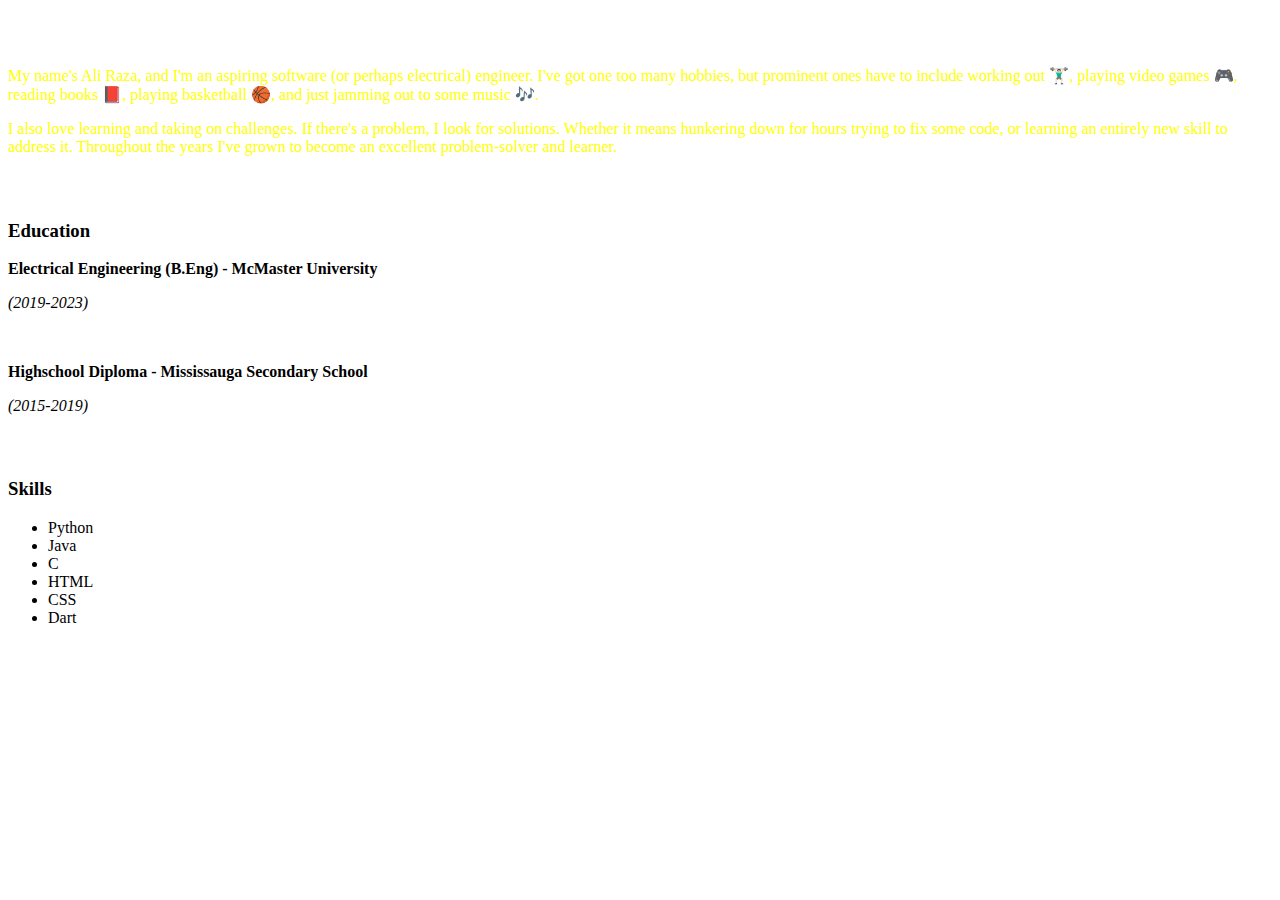
==== about.html @ aed27746 "added mobile friendly design, added about content, and minor changes" ====
<head>
  <title>Personal Portfolio</title>
  <link rel="stylesheet" href="styles.processed.css">
   <link rel="preconnect" href="https://fonts.gstatic.com">
  <link href="https://fonts.googleapis.com/css2?family=Anonymous+Pro:ital@0;1&family=Space+Mono&display=swap" rel="stylesheet">

   <link
 rel="stylesheet"
 href="https://use.fontawesome.com/releases/v5.8.2/css/all.css"
 integrity="sha384-oS3vJWv+0UjzBfQzYUhtDYW+Pj2yciDJxpsK1OYPAYjqT085Qq/1cq5FLXAZQ7Ay"
 crossorigin="anonymous"
/>
  <meta name="viewport" content="width=device-width, initial-scale=1">
</head>

<body>
 <div class="container">
    <div style="transform: rotate(30deg);" class="animation-wrapper">
    <div class="particle particle-1"></div>
    <div class="particle particle-2"></div>
    <div class="particle particle-3"></div>
    <div class="particle particle-4"></div>
  </div>
   <div class="about-section">
         <h1 style="color: white; margin-left: 2%;">About me</h1>
         <a class="back" href="index.html"><i class="fas fa-arrow-circle-left"></i></a>
         <div class="about-content">
<!--              <a href="index.html"> Back </a> -->
           <p style="color:yellow;">My name's Ali Raza, and I'm an aspiring software (or perhaps electrical) engineer. I've got one too many hobbies, but prominent ones have to include working out 🏋🏻‍♂️, playing video games 🎮, reading books 📕, playing basketball 🏀, and just jamming out to some music 🎶.</p>
            <p style="color:yellow;">I also love learning and taking on challenges. If there's a problem, I look for solutions. Whether it means hunkering down for hours trying to fix some code, or learning an entirely new skill to address it. Throughout the years I've grown to become an excellent problem-solver and learner.  </p>
            <h3 style="margin-top: 5%;">Education</h3>
            <p style="font-weight: bold;">Electrical Engineering (B.Eng) - McMaster University</p>
            <p  style="font-style: italic;">(2019-2023)</p>
             <p style="font-weight: bold; margin-top:4%;">Highschool Diploma - Mississauga Secondary School</p>
            <p style="font-style: italic">(2015-2019)</p>
            <h3 style="margin-top: 5%;">Skills</h3>
            <div class="skills">
               <ul>
                  <li>Python</li>
                  <li>Java</li>
                  <li>C</li>
                  <li>HTML</li>
                  <li>CSS</li>
                  <li>Dart</li>
            </div>
      </div>

   </div>
 </div>
</>
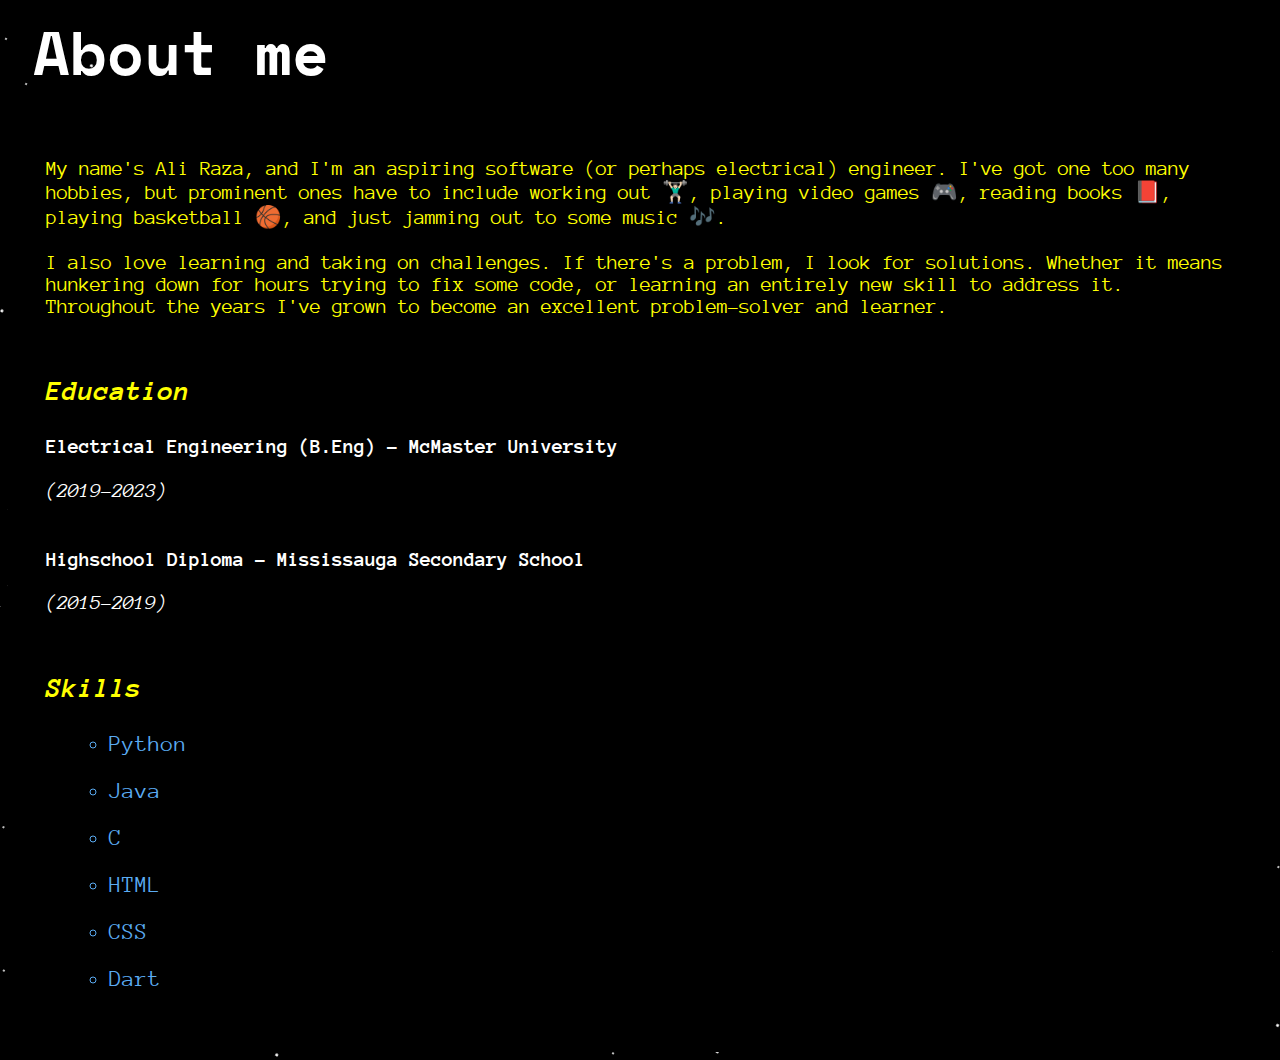
==== commit a90684ce: "Update about.html" ====
--- a/about.html
+++ b/about.html
@@ -1,6 +1,6 @@
 <head>
   <title>Personal Portfolio</title>
-  <link rel="stylesheet" href="styles.processed.css">
+  <link rel="stylesheet" href="style.css">
    <link rel="preconnect" href="https://fonts.gstatic.com">
   <link href="https://fonts.googleapis.com/css2?family=Anonymous+Pro:ital@0;1&family=Space+Mono&display=swap" rel="stylesheet">
 
--- a/style.css
+++ b/style.css
@@ -0,0 +1,258 @@
+html {
+  background-color: black;
+}
+
+body {
+  background-color: black;
+}
+
+ul {
+  list-style-type: circle;
+}
+
+li {
+  margin: 2%;
+}
+
+#welcome-section {
+  background: black;
+  color: white;
+  text-align: center;
+  padding: 15% 0 15% 0;
+}
+
+.animation-wrapper {
+  position: fixed;
+  top: 0;
+  left: 0;
+}
+
+h1 {
+  font-size: 45pt;
+  font-family: "Space Mono",sans-serif;
+  margin-bottom: 1px;
+}
+
+h2 {
+  color: white;
+  font-family: "Anonymous Pro";
+  font-weight: bold;
+  font-size: 25pt;
+  margin-top: 10px;
+  text-align: center;
+  z-index: 1;
+  position: relative;
+}
+
+h3 {
+  color: yellow;
+  font-size: 22pt;
+  font-family: "Anonymous Pro";
+  font-style: italic;
+}
+
+h4 {
+  font-size: 16pt;
+  text-align: center;
+  font-style: italic;
+  color: #5bacf3;
+}
+
+h5 {
+  color: white;
+  font-style: italic;
+  font-size: 10pt;
+  text-align: center;
+  margin-top: -1%;
+}
+
+p {
+  font-family: 'Anonymous Pro';
+  color: white;
+  font-size: 16pt;
+}
+
+#about-header {
+  position: absolute;
+  top: 0;
+  right: 0;
+  margin-right: 3%;
+  text-decoration: underline;
+  -webkit-text-decoration-color: blue;
+          text-decoration-color: blue;
+}
+
+#about-header:hover {
+  color: blue;
+  -webkit-text-decoration-color: yellow;
+          text-decoration-color: yellow;
+}
+
+#projects {
+  background-color: white;
+  padding: 5%;
+  overflow: hidden;
+  border-top-left-radius: 5rem;
+  border-top-right-radius: 5rem;
+}
+
+#pText {
+  color: black;
+  margin-top: 2%;
+}
+
+.project-tile {
+  display: inline;
+  width: 20%;
+  height: 50px;
+  padding: 5%;
+  margin: 1.5%;
+  float: left;
+  background-color: gray;
+  border-style: solid;
+  border-width: 2px;
+  border-radius: 2rem;
+  text-align: center;
+}
+
+@media screen and (max-width: 800px) {
+  .project-tile {
+    width: -webkit-fill-available;
+    height: 75px;
+  }
+  #pText {
+    margin-top: 5%;
+  }
+}
+
+#contact {
+  z-index: 1;
+  background-color: #0c0a09;
+  position: relative;
+  padding: 5%;
+  border-bottom-left-radius: 5rem;
+  border-bottom-right-radius: 5rem;
+}
+
+.contact-links {
+  display: flex;
+  justify-content: center;
+  width: 100%;
+  margin-top: 3%;
+  flex-wrap: wrap;
+}
+
+.contact-details {
+  font-size: 2.4rem;
+  text-shadow: 2px 2px 1px #1f1f1f;
+  transition: transform 0.3s ease-out;
+  margin: 1%;
+  color: white;
+}
+
+.contact-details:hover {
+  transform: translateY(10px);
+}
+
+.about-content {
+  z-index: 1;
+  position: relative;
+  background-color: black;
+  padding: 3%;
+}
+
+.back {
+  margin-top: 1rem;
+  margin-right: 1rem;
+  font-size: 3rem;
+  text-shadow: 2px 2px 1px #1f1f1f;
+  position: absolute;
+  top: 0;
+  right: 0;
+  color: white;
+}
+
+.back:hover {
+  font-size: 3.4rem;
+}
+
+.skills {
+  color: white;
+  list-style-type: circle;
+  font-size: 17pt;
+  font-family: 'Anonymous Pro';
+  color: #5bacf3;
+}
+
+/* mixins */
+.particle, .particle:after {
+  background: transparent;
+}
+
+.particle:after {
+  position: absolute;
+  content: "";
+  top: 2560px;
+}
+
+.particle-1 {
+  animation: animParticle 60s linear infinite;
+  box-shadow: 0px 0px #fff, 1212px 2410px #fff, 2089px 269px #fff, 717px 2441px #fff, 641px 101px #fff, 188px 2369px #fff, 2076px 1578px #fff, 1689px 901px #fff, 1563px 1254px #fff, 2450px 634px #fff, 1325px 2457px #fff, 1824px 1462px #fff, 1432px 551px #fff, 1109px 1505px #fff, 2024px 412px #fff, 1836px 1117px #fff, 954px 796px #fff, 600px 2546px #fff, 198px 2191px #fff, 13px 1907px #fff, 550px 1501px #fff, 637px 91px #fff, 334px 1165px #fff, 506px 673px #fff, 2371px 1485px #fff, 1589px 2169px #fff, 362px 870px #fff, 584px 20px #fff, 2121px 905px #fff, 88px 1548px #fff, 185px 1798px #fff, 2013px 2146px #fff, 720px 1215px #fff, 609px 277px #fff, 2465px 2221px #fff, 1020px 2360px #fff, 362px 713px #fff, 1539px 1163px #fff, 2226px 30px #fff, 1627px 2002px #fff, 1612px 1986px #fff, 1890px 41px #fff, 2486px 2545px #fff, 1216px 1620px #fff, 2343px 599px #fff, 1423px 1886px #fff, 2360px 398px #fff, 805px 276px #fff, 827px 2087px #fff, 401px 1275px #fff, 1038px 2289px #fff, 880px 2096px #fff, 816px 2370px #fff, 864px 1089px #fff, 1556px 1163px #fff, 1571px 2415px #fff, 395px 134px #fff, 2375px 414px #fff, 5px 191px #fff, 2483px 2118px #fff, 278px 2130px #fff, 913px 674px #fff, 525px 667px #fff, 194px 860px #fff, 850px 2210px #fff, 2067px 1872px #fff, 615px 2188px #fff, 1458px 1973px #fff, 2366px 2490px #fff, 1557px 177px #fff, 2416px 2497px #fff, 2394px 735px #fff, 1371px 1308px #fff, 1169px 11px #fff, 536px 2103px #fff, 1412px 586px #fff, 1819px 1333px #fff, 2343px 279px #fff, 1736px 629px #fff, 1127px 1720px #fff, 1463px 2449px #fff, 1555px 2421px #fff, 449px 391px #fff, 1082px 2352px #fff, 1409px 1960px #fff, 2484px 132px #fff, 1962px 497px #fff, 356px 220px #fff, 624px 366px #fff, 1538px 112px #fff, 1934px 2224px #fff, 734px 1030px #fff, 1147px 232px #fff, 1643px 1577px #fff, 1785px 1101px #fff, 2331px 1936px #fff, 1271px 1943px #fff, 1886px 1056px #fff, 10px 974px #fff, 568px 287px #fff, 112px 679px #fff, 573px 682px #fff, 388px 1969px #fff, 1788px 127px #fff, 889px 1708px #fff, 2508px 1893px #fff, 1892px 2337px #fff, 673px 663px #fff, 689px 911px #fff, 2309px 1301px #fff, 155px 376px #fff, 2487px 2533px #fff, 1612px 1707px #fff, 1455px 1225px #fff, 204px 941px #fff, 188px 1231px #fff, 2018px 434px #fff, 761px 1346px #fff, 2239px 1537px #fff, 1867px 2398px #fff, 719px 1460px #fff, 1691px 2466px #fff, 2085px 1616px #fff, 674px 333px #fff, 2394px 1156px #fff, 887px 2142px #fff, 1079px 667px #fff, 2316px 1198px #fff, 2535px 631px #fff, 1499px 1687px #fff, 343px 206px #fff, 626px 409px #fff, 1098px 824px #fff, 2200px 1500px #fff, 2189px 767px #fff, 292px 967px #fff, 559px 1312px #fff, 1416px 866px #fff, 1111px 2177px #fff, 2525px 642px #fff, 1410px 2001px #fff, 1920px 2529px #fff, 1650px 1317px #fff, 1846px 2075px #fff, 359px 1979px #fff, 539px 814px #fff, 573px 1297px #fff, 2035px 923px #fff, 2344px 54px #fff, 1153px 1441px #fff, 2350px 1254px #fff, 970px 1325px #fff, 1060px 2382px #fff, 1979px 292px #fff, 18px 1643px #fff, 2085px 2364px #fff, 395px 288px #fff, 199px 441px #fff, 439px 2154px #fff, 1574px 267px #fff, 580px 515px #fff, 1103px 1049px #fff, 353px 681px #fff, 2189px 1101px #fff, 1210px 2201px #fff, 1887px 2071px #fff, 2096px 1840px #fff, 2080px 2130px #fff, 1230px 546px #fff, 27px 81px #fff, 322px 539px #fff, 208px 940px #fff, 1636px 2432px #fff, 206px 1885px #fff, 2310px 512px #fff, 2356px 1653px #fff, 256px 104px #fff, 1729px 2525px #fff, 2237px 553px #fff, 868px 1082px #fff, 2326px 223px #fff, 1936px 2052px #fff, 863px 2123px #fff, 1133px 2077px #fff, 2006px 1405px #fff, 1787px 49px #fff, 2490px 604px #fff, 2279px 961px #fff, 1730px 1284px #fff, 56px 615px #fff, 754px 759px #fff, 411px 257px #fff, 194px 139px #fff, 1846px 1513px #fff, 1717px 1434px #fff, 2055px 1840px #fff, 124px 2488px #fff, 537px 2037px #fff, 830px 2178px #fff, 1339px 34px #fff, 56px 1852px #fff, 1850px 1200px #fff, 2280px 2029px #fff, 606px 2105px #fff, 1397px 177px #fff, 653px 796px #fff, 1119px 1362px #fff, 2394px 777px #fff, 2076px 1788px #fff, 1758px 2098px #fff, 590px 1097px #fff, 1662px 1475px #fff, 2247px 2074px #fff, 1206px 617px #fff, 1024px 1148px #fff, 1665px 1905px #fff, 2150px 2094px #fff, 1179px 1630px #fff, 1999px 177px #fff, 1091px 215px #fff, 411px 2171px #fff, 2156px 250px #fff, 1636px 1815px #fff, 2327px 38px #fff, 2013px 1078px #fff, 86px 1324px #fff, 2496px 914px #fff, 1038px 1778px #fff, 1678px 39px #fff, 1657px 1190px #fff, 1972px 2085px #fff, 537px 945px #fff, 510px 507px #fff, 2496px 1221px #fff, 2178px 1197px #fff, 1326px 52px #fff, 371px 1212px #fff, 2228px 1079px #fff, 2201px 57px #fff, 1894px 1021px #fff, 717px 725px #fff, 1238px 611px #fff, 1137px 544px #fff, 538px 21px #fff, 976px 691px #fff, 1581px 1796px #fff, 1171px 407px #fff, 2162px 1365px #fff, 1202px 1026px #fff, 1140px 1909px #fff, 1272px 333px #fff, 225px 621px #fff, 825px 1112px #fff, 2408px 2020px #fff, 2221px 1723px #fff, 2443px 1756px #fff, 1271px 202px #fff, 2125px 1916px #fff, 2391px 1015px #fff, 2357px 2151px #fff, 2234px 2324px #fff, 2236px 1804px #fff, 2241px 857px #fff, 2224px 2251px #fff, 2283px 1896px #fff, 486px 839px #fff, 93px 187px #fff, 563px 2354px #fff, 743px 2387px #fff, 1174px 435px #fff, 554px 1830px #fff, 1287px 2223px #fff, 456px 81px #fff, 1810px 241px #fff, 2542px 2294px #fff, 1885px 573px #fff, 1557px 602px #fff, 2457px 237px #fff, 2366px 605px #fff, 2498px 2080px #fff, 62px 2058px #fff, 263px 981px #fff, 871px 81px #fff, 750px 2304px #fff, 1508px 1346px #fff, 2215px 1477px #fff, 1727px 49px #fff, 752px 302px #fff, 1561px 2348px #fff, 1652px 1532px #fff, 166px 95px #fff, 1524px 2299px #fff, 1909px 29px #fff, 2410px 1588px #fff, 1554px 2391px #fff, 1366px 2413px #fff, 735px 1084px #fff, 1995px 1904px #fff, 863px 1742px #fff, 1077px 2310px #fff, 522px 455px #fff, 1206px 1084px #fff, 1317px 437px #fff, 1761px 1575px #fff, 1051px 537px #fff, 1457px 4px #fff, 1648px 1538px #fff, 234px 1035px #fff, 8px 521px #fff, 229px 2198px #fff, 115px 217px #fff, 2411px 2361px #fff, 793px 2458px #fff, 1890px 890px #fff, 82px 804px #fff, 1560px 99px #fff, 2160px 2042px #fff, 2171px 2046px #fff, 9px 2544px #fff, 1449px 440px #fff, 269px 2046px #fff, 382px 1583px #fff, 2253px 1012px #fff, 363px 2525px #fff, 1199px 2332px #fff, 386px 492px #fff, 2526px 47px #fff, 2032px 1466px #fff, 1954px 2363px #fff, 316px 339px #fff, 1790px 1519px #fff, 1492px 2334px #fff, 1085px 784px #fff, 1392px 525px #fff, 2029px 970px #fff, 2514px 1185px #fff, 131px 1862px #fff, 1026px 2237px #fff, 1886px 1658px #fff, 1545px 1209px #fff, 318px 2444px #fff, 718px 1769px #fff, 2254px 718px #fff, 323px 149px #fff, 1672px 80px #fff, 2370px 2257px #fff, 705px 1225px #fff, 1876px 416px #fff, 504px 763px #fff, 974px 1082px #fff, 328px 128px #fff, 1487px 2290px #fff, 777px 1567px #fff, 1606px 38px #fff, 1629px 1836px #fff, 333px 1173px #fff, 1922px 260px #fff, 189px 122px #fff, 1794px 429px #fff, 658px 107px #fff, 2300px 2485px #fff, 599px 46px #fff, 2175px 92px #fff, 557px 1886px #fff, 1922px 43px #fff, 2161px 2250px #fff, 1929px 1476px #fff, 1068px 206px #fff, 2359px 2133px #fff, 647px 594px #fff, 2471px 2511px #fff, 771px 404px #fff, 1257px 2017px #fff, 1496px 2111px #fff, 2559px 1591px #fff, 1676px 235px #fff, 2303px 2518px #fff, 145px 2001px #fff, 976px 1966px #fff, 2290px 1550px #fff, 2260px 440px #fff, 24px 1624px #fff, 2090px 2159px #fff, 530px 2546px #fff, 216px 2478px #fff, 317px 275px #fff, 310px 1711px #fff, 1909px 1696px #fff, 30px 1282px #fff, 1533px 2462px #fff, 1059px 1748px #fff, 1835px 285px #fff, 215px 1654px #fff, 564px 441px #fff, 1941px 684px #fff, 232px 1753px #fff, 1641px 723px #fff, 736px 903px #fff, 1801px 772px #fff, 997px 761px #fff, 2539px 252px #fff, 972px 1324px #fff, 1686px 1298px #fff, 1223px 1813px #fff, 1338px 1022px #fff, 1285px 767px #fff, 2336px 816px #fff, 1083px 2533px #fff, 963px 1778px #fff, 1127px 324px #fff, 1847px 1561px #fff, 1019px 1678px #fff, 1190px 244px #fff, 2098px 2408px #fff, 2302px 1918px #fff, 1017px 1820px #fff, 1472px 1436px #fff, 1482px 2504px #fff, 624px 311px #fff, 180px 970px #fff, 520px 2319px #fff, 1000px 1470px #fff, 394px 2524px #fff, 1562px 1790px #fff, 641px 1465px #fff, 669px 368px #fff, 1866px 1538px #fff, 1042px 1590px #fff, 1810px 2424px #fff, 173px 1021px #fff, 644px 1154px #fff, 2139px 847px #fff, 857px 2111px #fff, 1729px 31px #fff, 2038px 2284px #fff, 1457px 324px #fff, 2117px 2011px #fff, 1331px 2337px #fff, 2452px 1845px #fff, 1959px 1528px #fff, 2444px 1490px #fff, 1867px 2375px #fff, 877px 447px #fff, 127px 2220px #fff, 1031px 878px #fff, 577px 1802px #fff, 254px 292px #fff, 2042px 1722px #fff, 2236px 964px #fff, 1514px 2199px #fff, 1705px 833px #fff, 2057px 2066px #fff, 1765px 2452px #fff, 2526px 428px #fff, 1837px 5px #fff, 1689px 395px #fff, 227px 741px #fff, 1467px 487px #fff, 2010px 526px #fff, 1295px 1566px #fff, 576px 566px #fff, 1461px 996px #fff, 1550px 1566px #fff, 761px 46px #fff, 2530px 1237px #fff, 1255px 1047px #fff, 1036px 1438px #fff, 2396px 309px #fff, 1315px 1939px #fff, 1118px 1px #fff, 746px 1084px #fff, 1044px 1531px #fff, 991px 1128px #fff, 359px 1266px #fff, 2118px 1396px #fff, 327px 1494px #fff, 1547px 625px #fff, 401px 2505px #fff, 1526px 1667px #fff, 113px 1516px #fff, 920px 1576px #fff, 2432px 2345px #fff, 717px 1088px #fff, 85px 101px #fff, 1701px 337px #fff, 74px 2197px #fff, 204px 2485px #fff, 2404px 1744px #fff, 1848px 1717px #fff, 1039px 1249px #fff, 801px 682px #fff, 50px 1082px #fff, 1198px 1073px #fff, 1572px 1091px #fff, 753px 1516px #fff, 298px 503px #fff, 645px 1139px #fff, 570px 2066px #fff, 1933px 1209px #fff, 1864px 866px #fff, 1972px 2363px #fff, 772px 2527px #fff, 1594px 2505px #fff, 1071px 2025px #fff, 1798px 2332px #fff, 2417px 2404px #fff, 29px 2485px #fff, 1279px 211px #fff, 1402px 1277px #fff, 138px 737px #fff, 910px 2108px #fff, 207px 1999px #fff, 1908px 2529px #fff, 602px 1844px #fff, 296px 1424px #fff, 1660px 3px #fff, 1260px 1709px #fff, 1818px 850px #fff, 1718px 255px #fff, 347px 1624px #fff, 1705px 111px #fff, 2175px 1705px #fff, 2497px 357px #fff, 465px 1926px #fff, 1242px 2197px #fff, 1194px 2019px #fff, 1805px 45px #fff, 599px 1485px #fff, 2039px 2277px #fff, 2298px 1362px #fff, 1379px 647px #fff, 1014px 37px #fff, 265px 572px #fff, 1151px 1242px #fff, 1237px 2514px #fff, 1138px 1005px #fff, 110px 1592px #fff, 2074px 2237px #fff, 1689px 605px #fff, 1945px 522px #fff, 478px 332px #fff, 643px 824px #fff, 2261px 2122px #fff, 673px 1008px #fff, 756px 1637px #fff, 15px 2336px #fff, 142px 969px #fff, 1376px 1355px #fff, 2013px 1463px #fff, 2387px 1307px #fff, 2447px 1189px #fff, 1145px 1580px #fff, 826px 247px #fff, 652px 1410px #fff, 1599px 307px #fff, 714px 38px #fff, 430px 1225px #fff, 712px 1829px #fff, 1868px 1109px #fff, 1720px 2182px #fff, 1612px 901px #fff, 2528px 2381px #fff, 159px 2412px #fff, 1328px 2442px #fff, 94px 1835px #fff, 142px 2039px #fff, 1011px 1381px #fff, 323px 330px #fff, 128px 2172px #fff, 335px 957px #fff, 1103px 2450px #fff, 454px 834px #fff, 1840px 1770px #fff, 196px 796px #fff, 1401px 500px #fff, 2518px 1793px #fff, 2560px 2167px #fff, 1681px 602px #fff, 1017px 354px #fff, 505px 1984px #fff, 1639px 385px #fff, 1683px 562px #fff, 1202px 1319px #fff, 1513px 2133px #fff, 2484px 419px #fff, 1546px 1236px #fff, 625px 2053px #fff, 873px 1680px #fff, 379px 1953px #fff, 561px 57px #fff, 28px 1676px #fff, 354px 303px #fff, 600px 2287px #fff, 1338px 1431px #fff, 299px 431px #fff, 353px 2209px #fff, 1662px 1001px #fff, 2508px 143px #fff, 1124px 1477px #fff, 1694px 620px #fff, 2000px 995px #fff, 256px 1286px #fff, 2541px 2399px #fff, 936px 64px #fff, 283px 1165px #fff, 257px 1602px #fff, 1923px 1374px #fff, 1210px 642px #fff, 1827px 1805px #fff, 2482px 2135px #fff, 1471px 1755px #fff, 372px 2484px #fff, 2272px 1438px #fff, 1617px 1525px #fff, 456px 1934px #fff, 573px 1069px #fff, 2084px 485px #fff, 570px 967px #fff, 2066px 1318px #fff, 2519px 968px #fff, 2324px 49px #fff, 490px 1424px #fff, 516px 1103px #fff, 726px 2268px #fff, 2003px 1987px #fff, 943px 1620px #fff, 431px 2528px #fff, 225px 851px #fff, 734px 73px #fff, 1591px 1129px #fff, 1805px 1208px #fff, 2543px 2220px #fff, 990px 151px #fff, 508px 2508px #fff, 1667px 1669px #fff, 1477px 615px #fff, 1048px 1677px #fff, 256px 2163px #fff, 740px 239px #fff, 1301px 1948px #fff, 1619px 671px #fff, 1536px 1862px #fff, 1745px 2060px #fff, 576px 238px #fff, 891px 1847px #fff, 1603px 666px #fff, 812px 1557px #fff, 322px 2317px #fff, 587px 1980px #fff, 1485px 2227px #fff, 1849px 1730px #fff, 1594px 387px #fff, 2216px 2344px #fff, 1533px 1730px #fff, 414px 2443px #fff, 504px 2046px #fff, 606px 2154px #fff, 2072px 2218px #fff, 1601px 1407px #fff, 1839px 2078px #fff, 319px 2124px #fff, 1685px 2480px #fff, 1363px 1160px #fff, 2237px 77px #fff, 2290px 2295px #fff, 1123px 2114px #fff, 1830px 400px #fff, 2550px 1598px #fff, 423px 1110px #fff, 140px 2492px #fff, 1943px 747px #fff, 300px 578px #fff, 908px 559px #fff, 2322px 498px #fff, 2429px 2163px #fff, 2207px 1279px #fff, 2258px 271px #fff, 821px 57px #fff, 820px 2288px #fff, 880px 2120px #fff, 2377px 73px #fff, 240px 246px #fff, 1084px 1703px #fff, 847px 1619px #fff, 2514px 1305px #fff, 696px 2452px #fff, 2311px 50px #fff, 1568px 2515px #fff, 415px 1615px #fff, 1126px 1811px #fff, 110px 2490px #fff, 900px 1890px #fff, 1788px 1739px #fff, 2484px 1260px #fff, 2183px 666px #fff, 2040px 980px #fff, 2199px 1122px #fff, 2127px 203px #fff, 1026px 511px #fff, 1198px 1542px #fff, 1426px 772px #fff, 1440px 1124px #fff, 2134px 2023px #fff, 733px 332px #fff, 1626px 418px #fff, 706px 456px #fff, 2466px 1177px #fff, 2257px 2048px #fff, 2519px 1673px #fff, 2259px 1326px #fff, 650px 1562px #fff, 1296px 2089px #fff, 2317px 2389px #fff, 200px 515px #fff, 223px 1934px #fff, 163px 1846px #fff, 911px 281px #fff, 306px 195px #fff, 136px 219px #fff, 796px 547px #fff, 1115px 1033px #fff, 948px 288px #fff, 454px 2239px #fff, 1526px 995px #fff, 1905px 338px #fff, 2066px 43px #fff, 1991px 967px #fff, 1715px 1371px #fff, 1068px 1943px #fff, 2388px 35px #fff, 505px 625px #fff, 970px 1080px #fff, 2237px 862px #fff, 1066px 1032px #fff, 1015px 328px #fff, 1155px 1980px #fff, 456px 1563px #fff, 710px 2290px #fff, 2208px 2089px #fff, 1806px 1023px #fff, 2380px 1399px #fff, 994px 656px #fff, 1797px 137px #fff, 1964px 2px #fff, 37px 412px #fff, 52px 770px #fff, 1957px 694px #fff, 1549px 2485px #fff, 2505px 68px #fff, 1486px 1132px #fff, 596px 291px #fff, 425px 2331px #fff, 1662px 326px #fff, 1335px 833px #fff, 1006px 2371px #fff, 974px 2245px #fff, 1270px 314px #fff, 789px 219px #fff, 1090px 1469px #fff, 2000px 479px #fff, 1660px 2155px #fff, 128px 834px #fff, 1395px 844px #fff, 229px 1267px #fff, 2358px 2382px #fff, 1997px 1499px #fff, 1981px 1039px #fff, 1358px 1012px #fff, 1153px 118px #fff, 962px 633px #fff, 1809px 2140px #fff, 1874px 894px #fff, 1438px 317px #fff, 1153px 1133px #fff, 1610px 587px #fff, 1839px 1609px #fff, 75px 28px #fff, 2028px 280px #fff, 1182px 563px #fff, 529px 2509px #fff, 1336px 1814px #fff, 477px 352px #fff, 1941px 587px #fff, 1480px 1622px #fff, 267px 513px #fff, 457px 1642px #fff, 1003px 1742px #fff, 2156px 2538px #fff, 1055px 606px #fff, 2229px 1630px #fff, 1261px 797px #fff, 396px 1452px #fff, 1004px 1683px #fff, 149px 1748px #fff, 1686px 2210px #fff, 2227px 2535px #fff, 1829px 1753px #fff, 1411px 355px #fff, 1535px 1210px #fff, 1615px 763px #fff, 728px 1324px #fff, 1996px 1708px #fff, 1966px 1405px #fff, 2040px 2144px #fff, 534px 68px #fff, 574px 1735px #fff, 229px 1375px #fff, 14px 2332px #fff, 1843px 1905px #fff, 445px 507px #fff, 927px 2333px #fff, 747px 384px #fff, 81px 1291px #fff, 1415px 1503px #fff, 1638px 1160px #fff, 565px 1161px #fff, 349px 1798px #fff, 1095px 1860px #fff, 1683px 1614px #fff, 2391px 334px #fff, 826px 994px #fff, 213px 1407px #fff, 1313px 1630px #fff, 901px 1382px #fff, 2218px 161px #fff, 2012px 1526px #fff, 674px 1319px #fff, 551px 2444px #fff, 1133px 1367px #fff, 236px 1758px #fff, 1448px 869px #fff, 2301px 590px #fff, 31px 1372px #fff, 1810px 2219px #fff, 407px 49px #fff, 2521px 2209px #fff, 589px 1677px #fff, 1994px 637px #fff, 1899px 1224px #fff, 1315px 2334px #fff, 72px 1797px #fff, 616px 2470px #fff, 2341px 230px #fff, 1499px 2412px #fff, 2182px 405px #fff, 2162px 911px #fff, 1122px 1470px #fff, 1384px 190px #fff, 47px 1955px #fff, 2301px 954px #fff, 387px 2225px #fff, 1161px 37px #fff, 592px 25px #fff, 298px 2209px #fff, 2404px 2545px #fff, 879px 1439px #fff, 1357px 842px #fff, 1033px 879px #fff, 562px 2495px #fff, 2032px 1784px #fff, 2440px 614px #fff, 1961px 545px #fff, 2510px 432px #fff, 224px 2162px #fff, 258px 1261px #fff, 2146px 1696px #fff, 322px 1056px #fff, 262px 1423px #fff, 1102px 1221px #fff, 324px 2095px #fff, 1283px 2554px #fff, 213px 1219px #fff, 1976px 2326px #fff, 336px 2151px #fff, 2289px 147px #fff, 1380px 1647px #fff, 2426px 2076px #fff, 918px 927px #fff, 1537px 993px #fff, 887px 53px #fff, 1307px 1920px #fff, 2225px 1913px #fff, 2226px 690px #fff, 610px 588px #fff, 483px 2040px #fff, 128px 1761px #fff, 1641px 452px #fff, 693px 2172px #fff, 616px 773px #fff, 1354px 2049px #fff, 573px 2281px #fff, 1176px 2223px #fff, 614px 2466px #fff, 2552px 1752px #fff, 2000px 1301px #fff, 2020px 1064px #fff, 2435px 2363px #fff, 1051px 546px #fff, 193px 1670px #fff, 2283px 435px #fff, 719px 1543px #fff, 2071px 1208px #fff, 239px 1202px #fff, 1249px 905px #fff, 1408px 1773px #fff, 1658px 1845px #fff, 189px 2013px #fff, 1050px 1846px #fff, 263px 263px #fff, 2378px 2293px #fff, 562px 656px #fff, 2153px 2148px #fff, 1432px 925px #fff, 2423px 1436px #fff, 1840px 1582px #fff, 336px 1093px #fff, 716px 266px #fff, 474px 990px #fff, 1823px 1253px #fff, 749px 1082px #fff, 2460px 266px #fff, 2305px 2468px #fff, 1296px 1883px #fff, 1697px 1037px #fff, 2496px 1510px #fff, 786px 821px #fff, 991px 2544px #fff, 1650px 1602px #fff, 2387px 561px #fff, 2560px 589px #fff, 2348px 2402px #fff, 188px 1514px #fff, 71px 176px #fff, 1673px 2451px #fff, 1025px 1575px #fff, 266px 2286px #fff, 1263px 1227px #fff, 1894px 1465px #fff, 1743px 2107px #fff, 391px 1681px #fff, 2267px 2010px #fff, 1361px 27px #fff, 1836px 1801px #fff, 1749px 1938px #fff, 349px 850px #fff, 1546px 603px #fff, 2140px 1584px #fff, 910px 2553px #fff, 406px 1159px #fff, 1615px 2395px #fff, 2141px 1238px #fff, 315px 1876px #fff, 1069px 957px #fff, 2440px 170px #fff, 954px 435px #fff, 1419px 267px #fff, 2047px 1210px #fff, 910px 1701px #fff, 694px 2340px #fff, 1733px 838px #fff, 1991px 1365px #fff, 1193px 1994px #fff, 2195px 268px #fff, 315px 1554px #fff, 2358px 1058px #fff, 1909px 1793px #fff, 400px 2286px #fff, 112px 1825px #fff, 2092px 1117px #fff, 2248px 533px #fff, 2121px 608px #fff, 943px 2391px #fff, 1244px 2250px #fff, 106px 939px #fff, 1608px 953px #fff, 1272px 2479px #fff, 1017px 1018px #fff, 1508px 2524px #fff, 1716px 226px #fff, 2244px 696px #fff, 2271px 1454px #fff, 1226px 2038px #fff, 109px 466px #fff, 714px 1689px #fff, 1801px 785px #fff, 77px 1922px #fff, 1868px 1657px #fff, 729px 2370px #fff, 1851px 1738px #fff, 1261px 810px #fff, 1868px 1857px #fff, 845px 2150px #fff, 1312px 2037px #fff, 165px 689px #fff, 2069px 1443px #fff, 386px 1291px #fff, 374px 2458px #fff, 1928px 484px #fff, 2185px 1796px #fff, 1545px 1047px #fff, 1500px 79px #fff;
+  border-radius: 50%;
+  height: 2px;
+  width: 2px;
+}
+
+.particle-1:after {
+  box-shadow: 0px 0px #fff, 1530px 1416px #fff, 1576px 2420px #fff, 1498px 1130px #fff, 150px 2209px #fff, 997px 166px #fff, 1699px 993px #fff, 201px 1818px #fff, 1780px 1380px #fff, 296px 1908px #fff, 571px 1494px #fff, 675px 1763px #fff, 713px 254px #fff, 15px 970px #fff, 1832px 467px #fff, 2292px 1099px #fff, 1305px 170px #fff, 2008px 1209px #fff, 350px 350px #fff, 2251px 1487px #fff, 1645px 546px #fff, 2133px 1335px #fff, 2177px 133px #fff, 1753px 1408px #fff, 189px 1391px #fff, 1775px 1069px #fff, 150px 52px #fff, 745px 2096px #fff, 1943px 2089px #fff, 335px 1022px #fff, 1380px 2065px #fff, 1277px 1698px #fff, 2287px 1787px #fff, 347px 2451px #fff, 1097px 1917px #fff, 977px 830px #fff, 87px 334px #fff, 2034px 2255px #fff, 352px 447px #fff, 2324px 2110px #fff, 722px 1538px #fff, 2215px 1407px #fff, 1823px 2338px #fff, 1661px 1433px #fff, 1291px 2284px #fff, 1882px 784px #fff, 1529px 977px #fff, 1292px 1509px #fff, 1139px 783px #fff, 1348px 2308px #fff, 2092px 1444px #fff, 1871px 663px #fff, 1206px 2247px #fff, 2558px 2050px #fff, 590px 1903px #fff, 1400px 1773px #fff, 148px 1765px #fff, 940px 2548px #fff, 2012px 263px #fff, 1030px 1531px #fff, 1630px 1670px #fff, 788px 2211px #fff, 1915px 124px #fff, 854px 372px #fff, 2187px 1308px #fff, 2350px 1018px #fff, 633px 2015px #fff, 2355px 1720px #fff, 1836px 1467px #fff, 1236px 638px #fff, 1874px 1035px #fff, 2318px 549px #fff, 1253px 2475px #fff, 346px 954px #fff, 384px 2209px #fff, 1320px 751px #fff, 234px 523px #fff, 2002px 835px #fff, 122px 2309px #fff, 1973px 1006px #fff, 1925px 1125px #fff, 455px 1071px #fff, 2171px 2196px #fff, 288px 418px #fff, 2549px 2430px #fff, 463px 1322px #fff, 226px 1521px #fff, 292px 982px #fff, 1873px 2475px #fff, 2095px 105px #fff, 1368px 1828px #fff, 558px 1198px #fff, 2105px 1017px #fff, 1277px 2517px #fff, 490px 334px #fff, 2121px 1390px #fff, 11px 2020px #fff, 1747px 2464px #fff, 234px 2309px #fff, 71px 544px #fff, 1220px 1292px #fff, 450px 2535px #fff, 1807px 2067px #fff, 1783px 1793px #fff, 184px 2556px #fff, 2377px 1107px #fff, 1436px 2044px #fff, 1710px 235px #fff, 795px 1949px #fff, 2553px 1733px #fff, 40px 1322px #fff, 680px 889px #fff, 2295px 869px #fff, 455px 1933px #fff, 920px 2320px #fff, 1317px 875px #fff, 1794px 1946px #fff, 2368px 1772px #fff, 2455px 973px #fff, 193px 985px #fff, 1298px 1712px #fff, 932px 1824px #fff, 523px 1263px #fff, 2512px 1746px #fff, 192px 1582px #fff, 2290px 1747px #fff, 13px 967px #fff, 49px 1173px #fff, 945px 1721px #fff, 1926px 1697px #fff, 1656px 1681px #fff, 62px 310px #fff, 1517px 503px #fff, 2292px 915px #fff, 129px 1542px #fff, 1276px 155px #fff, 2172px 871px #fff, 525px 2298px #fff, 1476px 1481px #fff, 214px 2045px #fff, 2219px 1802px #fff, 1503px 395px #fff, 2374px 1895px #fff, 2076px 117px #fff, 901px 2006px #fff, 468px 2093px #fff, 2166px 733px #fff, 2390px 1632px #fff, 894px 1273px #fff, 236px 39px #fff, 710px 1491px #fff, 1536px 1276px #fff, 583px 1270px #fff, 1500px 1149px #fff, 2556px 343px #fff, 73px 1869px #fff, 2537px 1517px #fff, 2485px 1963px #fff, 1588px 2392px #fff, 425px 672px #fff, 203px 1836px #fff, 619px 2221px #fff, 1158px 1435px #fff, 80px 67px #fff, 1750px 678px #fff, 535px 1154px #fff, 1514px 865px #fff, 1263px 439px #fff, 1230px 2444px #fff, 2337px 1456px #fff, 2526px 1114px #fff, 2461px 1985px #fff, 2185px 302px #fff, 894px 433px #fff, 1569px 506px #fff, 1345px 2292px #fff, 633px 140px #fff, 1711px 1631px #fff, 1311px 2515px #fff, 2091px 2465px #fff, 959px 71px #fff, 1893px 1279px #fff, 1903px 1110px #fff, 455px 1450px #fff, 1285px 43px #fff, 1322px 2287px #fff, 59px 416px #fff, 535px 571px #fff, 1715px 2140px #fff, 1777px 761px #fff, 2253px 227px #fff, 431px 2429px #fff, 342px 36px #fff, 160px 704px #fff, 350px 1332px #fff, 1603px 1522px #fff, 1034px 2483px #fff, 1163px 285px #fff, 51px 1286px #fff, 2337px 839px #fff, 2044px 1888px #fff, 858px 2069px #fff, 690px 958px #fff, 1941px 154px #fff, 2013px 1441px #fff, 143px 414px #fff, 2142px 1113px #fff, 2455px 1647px #fff, 2006px 328px #fff, 931px 759px #fff, 1942px 49px #fff, 1826px 1361px #fff, 1562px 981px #fff, 944px 105px #fff, 382px 1612px #fff, 623px 1799px #fff, 854px 1619px #fff, 2023px 1773px #fff, 1030px 2544px #fff, 1802px 1451px #fff, 1302px 1895px #fff, 2541px 1607px #fff, 517px 2251px #fff, 2420px 1092px #fff, 2134px 2500px #fff, 1084px 665px #fff, 1493px 2184px #fff, 2497px 1697px #fff, 160px 1320px #fff, 1982px 552px #fff, 2215px 1170px #fff, 1710px 171px #fff, 969px 1270px #fff, 935px 770px #fff, 225px 1560px #fff, 869px 1470px #fff, 122px 54px #fff, 1559px 2095px #fff, 1078px 707px #fff, 1134px 1457px #fff, 1947px 2209px #fff, 1457px 93px #fff, 639px 386px #fff, 433px 2292px #fff, 178px 22px #fff, 691px 1142px #fff, 1742px 260px #fff, 1723px 397px #fff, 971px 1337px #fff, 522px 1132px #fff, 700px 1512px #fff, 1439px 1723px #fff, 268px 2105px #fff, 2281px 1494px #fff, 2485px 137px #fff, 1361px 1488px #fff, 186px 404px #fff, 968px 55px #fff, 1246px 1508px #fff, 1760px 1783px #fff, 820px 56px #fff, 1475px 143px #fff, 369px 2116px #fff, 1359px 1293px #fff, 2071px 1033px #fff, 1923px 1858px #fff, 2091px 1410px #fff, 1769px 352px #fff, 2404px 903px #fff, 2402px 395px #fff, 1925px 1364px #fff, 412px 1567px #fff, 858px 192px #fff, 189px 46px #fff, 1724px 2084px #fff, 2286px 330px #fff, 1804px 1937px #fff, 540px 803px #fff, 2170px 230px #fff, 1257px 2357px #fff, 1208px 1879px #fff, 610px 2268px #fff, 350px 1261px #fff, 698px 1688px #fff, 2324px 884px #fff, 1261px 489px #fff, 1361px 1057px #fff, 1654px 2445px #fff, 173px 61px #fff, 1017px 2309px #fff, 1822px 1167px #fff, 894px 1292px #fff, 261px 925px #fff, 1900px 1132px #fff, 267px 1585px #fff, 1557px 1797px #fff, 1683px 584px #fff, 1027px 974px #fff, 1960px 495px #fff, 1886px 1594px #fff, 211px 1583px #fff, 1290px 2045px #fff, 1710px 1240px #fff, 2480px 1538px #fff, 1509px 1437px #fff, 1737px 246px #fff, 2072px 2349px #fff, 2430px 1633px #fff, 1013px 2281px #fff, 919px 903px #fff, 2478px 1453px #fff, 2099px 1028px #fff, 259px 1810px #fff, 2357px 675px #fff, 1320px 2074px #fff, 632px 1479px #fff, 1477px 1917px #fff, 131px 846px #fff, 1113px 376px #fff, 446px 2440px #fff, 768px 1694px #fff, 401px 273px #fff, 64px 1929px #fff, 2156px 646px #fff, 375px 1164px #fff, 1806px 1654px #fff, 2459px 1879px #fff, 508px 736px #fff, 604px 2228px #fff, 1162px 533px #fff, 528px 1900px #fff, 909px 1675px #fff, 491px 521px #fff, 1789px 1036px #fff, 2339px 2015px #fff, 1672px 1595px #fff, 822px 552px #fff, 1396px 2283px #fff, 1466px 1514px #fff, 2500px 2040px #fff, 1023px 225px #fff, 1750px 2154px #fff, 2417px 155px #fff, 1876px 231px #fff, 22px 5px #fff, 2153px 1601px #fff, 899px 708px #fff, 1563px 1273px #fff, 796px 2199px #fff, 577px 1437px #fff, 320px 442px #fff, 2543px 473px #fff, 1508px 1166px #fff, 1733px 885px #fff, 2129px 1106px #fff, 1316px 2551px #fff, 856px 119px #fff, 652px 870px #fff, 1414px 1400px #fff, 656px 651px #fff, 2554px 832px #fff, 2475px 150px #fff, 2380px 1675px #fff, 2432px 256px #fff, 1367px 225px #fff, 1258px 872px #fff, 1473px 1925px #fff, 2280px 2085px #fff, 2335px 738px #fff, 115px 1368px #fff, 31px 1496px #fff, 2472px 1614px #fff, 2456px 2401px #fff, 1421px 2148px #fff, 2082px 159px #fff, 1801px 2181px #fff, 2297px 1959px #fff, 1028px 2178px #fff, 2246px 1142px #fff, 1593px 1390px #fff, 2158px 909px #fff, 1753px 1301px #fff, 196px 1627px #fff, 1574px 1085px #fff, 1930px 47px #fff, 776px 354px #fff, 1135px 286px #fff, 406px 509px #fff, 1850px 796px #fff, 1873px 1778px #fff, 797px 1876px #fff, 228px 1583px #fff, 166px 1783px #fff, 751px 186px #fff, 176px 1462px #fff, 956px 1019px #fff, 810px 1044px #fff, 202px 222px #fff, 1454px 2465px #fff, 836px 2127px #fff, 1272px 1104px #fff, 2465px 772px #fff, 1307px 751px #fff, 2473px 761px #fff, 1958px 1781px #fff, 1828px 2104px #fff, 1373px 1712px #fff, 2085px 317px #fff, 346px 1611px #fff, 450px 1690px #fff, 1576px 369px #fff, 1828px 348px #fff, 2525px 2080px #fff, 1661px 488px #fff, 1890px 45px #fff, 1318px 1143px #fff, 1560px 280px #fff, 2444px 1183px #fff, 32px 1544px #fff, 1621px 1304px #fff, 1803px 650px #fff, 2057px 2044px #fff, 2385px 2354px #fff, 967px 238px #fff, 185px 2092px #fff, 2476px 1055px #fff, 477px 2051px #fff, 1338px 1494px #fff, 1276px 162px #fff, 1579px 1627px #fff, 715px 1120px #fff, 1194px 2467px #fff, 174px 2217px #fff, 1500px 759px #fff, 1948px 839px #fff, 711px 1347px #fff, 1686px 2234px #fff, 1781px 1980px #fff, 1081px 996px #fff, 826px 2096px #fff, 577px 2005px #fff, 2431px 1422px #fff, 1272px 2466px #fff, 160px 482px #fff, 667px 749px #fff, 1475px 504px #fff, 1502px 1975px #fff, 1638px 484px #fff, 2079px 570px #fff, 2143px 1253px #fff, 1628px 1016px #fff, 952px 585px #fff, 1925px 564px #fff, 503px 1316px #fff, 1126px 2498px #fff, 318px 2467px #fff, 1690px 123px #fff, 152px 1894px #fff, 2255px 1857px #fff, 567px 2430px #fff, 461px 1483px #fff, 634px 251px #fff, 515px 1931px #fff, 763px 316px #fff, 1046px 1129px #fff, 2158px 1521px #fff, 1969px 187px #fff, 2059px 44px #fff, 56px 414px #fff, 2373px 242px #fff, 1561px 452px #fff, 2244px 1891px #fff, 1189px 1259px #fff, 1514px 1859px #fff, 818px 156px #fff, 585px 2538px #fff, 1463px 1539px #fff, 1604px 287px #fff, 1656px 228px #fff, 2073px 1611px #fff, 2224px 744px #fff, 110px 1213px #fff, 1716px 2552px #fff, 1789px 1469px #fff, 2274px 2210px #fff, 1708px 2522px #fff, 539px 1833px #fff, 849px 2026px #fff, 401px 2183px #fff, 877px 1602px #fff, 2124px 2181px #fff, 556px 2107px #fff, 2268px 1708px #fff, 103px 176px #fff, 1618px 2177px #fff, 431px 981px #fff, 548px 1254px #fff, 1403px 792px #fff, 1997px 552px #fff, 408px 588px #fff, 1331px 1742px #fff, 716px 277px #fff, 1634px 2396px #fff, 1738px 1982px #fff, 852px 2534px #fff, 1761px 609px #fff, 961px 1855px #fff, 2121px 2081px #fff, 2012px 2343px #fff, 2033px 1583px #fff, 574px 1097px #fff, 637px 1039px #fff, 2135px 581px #fff, 107px 1978px #fff, 1135px 2559px #fff, 226px 2084px #fff, 1663px 123px #fff, 2422px 528px #fff, 704px 1551px #fff, 892px 308px #fff, 2080px 299px #fff, 579px 1153px #fff, 1414px 1595px #fff, 1265px 1840px #fff, 2538px 2152px #fff, 1347px 625px #fff, 1709px 1900px #fff, 2344px 79px #fff, 1652px 1586px #fff, 2453px 1484px #fff, 1984px 1932px #fff, 1446px 1013px #fff, 1205px 881px #fff, 1238px 731px #fff, 276px 1428px #fff, 506px 1606px #fff, 267px 1374px #fff, 1968px 353px #fff, 1356px 1777px #fff, 1919px 294px #fff, 690px 2237px #fff, 300px 1678px #fff, 493px 686px #fff, 1623px 250px #fff, 2437px 2388px #fff, 434px 1919px #fff, 2112px 156px #fff, 82px 1327px #fff, 1750px 178px #fff, 484px 1523px #fff, 1384px 1744px #fff, 1649px 1392px #fff, 2540px 288px #fff, 196px 2355px #fff, 857px 606px #fff, 1937px 1999px #fff, 1631px 740px #fff, 886px 1406px #fff, 1383px 2493px #fff, 578px 2399px #fff, 2162px 199px #fff, 1359px 1428px #fff, 578px 2402px #fff, 1176px 1203px #fff, 2066px 929px #fff, 1465px 1392px #fff, 524px 2310px #fff, 3px 1202px #fff, 321px 169px #fff, 2384px 2417px #fff, 46px 1624px #fff, 1112px 338px #fff, 1507px 1308px #fff, 1528px 136px #fff, 1331px 1883px #fff, 1329px 1993px #fff, 26px 2496px #fff, 1032px 2070px #fff, 710px 2310px #fff, 1316px 2408px #fff, 251px 1710px #fff, 631px 1909px #fff, 2491px 1528px #fff, 2182px 577px #fff, 1746px 1146px #fff, 2129px 1477px #fff, 1720px 67px #fff, 2495px 1789px #fff, 249px 2359px #fff, 2088px 1604px #fff, 1868px 686px #fff, 1726px 1812px #fff, 838px 760px #fff, 1310px 2331px #fff, 1431px 1544px #fff, 657px 183px #fff, 403px 1785px #fff, 1336px 1161px #fff, 1918px 2336px #fff, 1509px 2053px #fff, 1748px 1379px #fff, 1251px 531px #fff, 225px 1579px #fff, 2104px 1155px #fff, 1382px 48px #fff, 292px 2102px #fff, 2131px 2306px #fff, 1601px 2292px #fff, 154px 1964px #fff, 1341px 890px #fff, 293px 619px #fff, 133px 268px #fff, 897px 304px #fff, 262px 2207px #fff, 1252px 717px #fff, 18px 965px #fff, 390px 2180px #fff, 724px 1933px #fff, 784px 1694px #fff, 1619px 295px #fff, 2500px 1771px #fff, 160px 1439px #fff, 1406px 941px #fff, 1101px 2233px #fff, 767px 965px #fff, 2241px 2408px #fff, 1316px 2041px #fff, 249px 411px #fff, 1685px 1842px #fff, 2263px 1150px #fff, 166px 2158px #fff, 1299px 2181px #fff, 977px 2449px #fff, 1141px 1098px #fff, 1196px 853px #fff, 386px 2513px #fff, 1887px 891px #fff, 1430px 1655px #fff, 1485px 1934px #fff, 2552px 228px #fff, 2313px 24px #fff, 990px 2357px #fff, 1931px 232px #fff, 1811px 1857px #fff, 219px 921px #fff, 1329px 968px #fff, 2531px 409px #fff, 59px 627px #fff, 1796px 1129px #fff, 2393px 756px #fff, 1535px 99px #fff, 1318px 293px #fff, 2193px 1816px #fff, 2200px 1336px #fff, 912px 1364px #fff, 1673px 2368px #fff, 727px 1698px #fff, 2250px 237px #fff, 1125px 1680px #fff, 1880px 1596px #fff, 11px 48px #fff, 472px 2252px #fff, 1804px 1334px #fff, 107px 1578px #fff, 1167px 177px #fff, 1438px 142px #fff, 681px 1626px #fff, 2555px 2156px #fff, 2358px 1146px #fff, 576px 1368px #fff, 250px 1168px #fff, 1175px 85px #fff, 85px 369px #fff, 1009px 2264px #fff, 2502px 2085px #fff, 345px 683px #fff, 1644px 106px #fff, 114px 747px #fff, 1003px 1852px #fff, 1226px 1062px #fff, 1891px 2313px #fff, 358px 720px #fff, 971px 67px #fff, 1306px 898px #fff, 760px 1763px #fff, 2304px 1713px #fff, 854px 776px #fff, 930px 671px #fff, 993px 293px #fff, 1857px 1458px #fff, 1723px 623px #fff, 819px 1256px #fff, 321px 618px #fff, 2339px 1065px #fff, 849px 1127px #fff, 1376px 748px #fff, 727px 2146px #fff, 31px 19px #fff, 1873px 471px #fff, 2045px 1462px #fff, 13px 1661px #fff, 1379px 2204px #fff, 2415px 2475px #fff, 1386px 1415px #fff, 2009px 229px #fff, 142px 1414px #fff, 513px 426px #fff, 1385px 2071px #fff, 262px 1817px #fff, 941px 464px #fff, 952px 312px #fff, 612px 2395px #fff, 2271px 286px #fff, 1114px 1899px #fff, 483px 883px #fff, 957px 763px #fff, 1077px 559px #fff, 846px 1574px #fff, 1724px 32px #fff, 826px 1460px #fff, 2373px 2054px #fff, 1053px 1142px #fff, 1142px 1461px #fff, 243px 1384px #fff, 1738px 2515px #fff, 1328px 23px #fff, 2025px 234px #fff, 2374px 2524px #fff, 880px 660px #fff, 541px 877px #fff, 1283px 2243px #fff, 2546px 96px #fff, 157px 1968px #fff, 1978px 1800px #fff, 1598px 1195px #fff, 1786px 1153px #fff, 1990px 1956px #fff, 1026px 1711px #fff, 853px 306px #fff, 42px 970px #fff, 507px 1843px #fff, 134px 2435px #fff, 82px 1353px #fff, 1577px 1958px #fff, 559px 2355px #fff, 1426px 1156px #fff, 2265px 1726px #fff, 251px 1227px #fff, 754px 1074px #fff, 587px 1906px #fff, 1739px 1297px #fff, 1221px 1547px #fff, 675px 1572px #fff, 402px 1551px #fff, 1455px 816px #fff, 1333px 105px #fff, 1425px 479px #fff, 232px 994px #fff, 442px 2548px #fff, 2110px 737px #fff, 2158px 1191px #fff, 2211px 114px #fff, 1625px 1491px #fff, 2094px 323px #fff, 554px 516px #fff, 259px 474px #fff, 128px 1070px #fff, 807px 634px #fff, 2078px 2124px #fff, 838px 2180px #fff, 1623px 305px #fff, 318px 2142px #fff, 1512px 2415px #fff, 626px 1930px #fff, 957px 2282px #fff, 1135px 182px #fff, 1962px 1147px #fff, 2535px 717px #fff, 1265px 2463px #fff, 1192px 1856px #fff, 2044px 637px #fff, 563px 1257px #fff, 17px 1713px #fff, 2534px 1783px #fff, 823px 955px #fff, 2461px 1040px #fff, 2100px 80px #fff, 1665px 1943px #fff, 2023px 1486px #fff, 1474px 2168px #fff, 1007px 1235px #fff, 1377px 898px #fff, 6px 1785px #fff, 1693px 774px #fff, 1480px 127px #fff, 529px 1670px #fff, 616px 1409px #fff, 404px 2560px #fff, 1479px 767px #fff, 2052px 2329px #fff, 2310px 160px #fff, 718px 516px #fff, 2474px 2504px #fff, 1657px 1005px #fff, 1579px 1759px #fff, 1192px 1198px #fff, 1498px 1259px #fff, 2046px 1288px #fff, 282px 1475px #fff, 871px 1185px #fff, 1593px 2399px #fff, 2131px 1501px #fff, 2289px 1226px #fff, 366px 2155px #fff, 1947px 1676px #fff, 2040px 2505px #fff, 2355px 2236px #fff, 909px 2170px #fff, 1266px 2021px #fff, 502px 2297px #fff, 2132px 2091px #fff, 407px 291px #fff, 2227px 1814px #fff, 2314px 2045px #fff, 1222px 323px #fff, 950px 1682px #fff, 1068px 840px #fff, 1892px 255px #fff, 1528px 2068px #fff, 596px 1368px #fff, 1783px 280px #fff, 418px 656px #fff, 738px 2029px #fff, 1105px 1022px #fff, 1486px 778px #fff, 1913px 872px #fff, 1458px 1260px #fff, 287px 2281px #fff, 1887px 2547px #fff, 1757px 1573px #fff, 405px 1776px #fff, 778px 418px #fff, 841px 159px #fff, 1324px 648px #fff, 1336px 408px #fff, 282px 383px #fff, 2240px 1486px #fff, 1107px 621px #fff, 791px 1564px #fff, 1818px 45px #fff, 1506px 743px #fff, 1788px 2407px #fff, 1165px 1089px #fff, 1414px 2278px #fff, 217px 556px #fff, 788px 294px #fff, 1124px 1341px #fff, 1921px 1091px #fff, 1245px 515px #fff, 310px 2334px #fff, 1189px 1901px #fff, 2415px 1884px #fff, 8px 2560px #fff, 910px 2022px #fff, 1808px 1652px #fff, 1710px 358px #fff, 1738px 2116px #fff, 95px 1791px #fff, 271px 1978px #fff, 2271px 88px #fff, 2284px 1400px #fff, 2022px 880px #fff, 327px 755px #fff, 1528px 31px #fff, 2365px 2155px #fff, 1791px 621px #fff, 1846px 2052px #fff, 1221px 2068px #fff, 2260px 1935px #fff, 952px 1172px #fff, 1063px 125px #fff, 1482px 2029px #fff, 741px 173px #fff, 499px 64px #fff, 770px 2351px #fff, 972px 1058px #fff, 2076px 2465px #fff, 1784px 2417px #fff, 1059px 2447px #fff, 1890px 274px #fff, 886px 1164px #fff, 1086px 832px #fff, 2281px 1687px #fff, 1683px 1328px #fff, 749px 486px #fff, 2266px 1787px #fff, 1869px 1432px #fff, 1593px 611px #fff, 134px 1519px #fff, 1428px 127px #fff, 529px 1725px #fff;
+  border-radius: 50%;
+  height: 2px;
+  width: 2px;
+}
+
+.particle-2 {
+  animation: animParticle 120s linear infinite;
+  box-shadow: 0px 0px #fff, 2282px 735px #fff, 1887px 1419px #fff, 1380px 1826px #fff, 247px 1775px #fff, 1972px 295px #fff, 32px 385px #fff, 2493px 1050px #fff, 1450px 1836px #fff, 1034px 2511px #fff, 1974px 2062px #fff, 306px 604px #fff, 2097px 1813px #fff, 781px 1949px #fff, 2046px 1744px #fff, 2215px 234px #fff, 46px 117px #fff, 1650px 1318px #fff, 2048px 2015px #fff, 766px 2348px #fff, 2030px 1862px #fff, 968px 228px #fff, 822px 828px #fff, 1796px 1823px #fff, 379px 1518px #fff, 587px 1548px #fff, 571px 1718px #fff, 1779px 2440px #fff, 1782px 1399px #fff, 2427px 451px #fff, 523px 2121px #fff, 272px 1465px #fff, 1394px 1355px #fff, 830px 1540px #fff, 2141px 1133px #fff, 180px 2118px #fff, 274px 684px #fff, 308px 66px #fff, 869px 784px #fff, 964px 311px #fff, 686px 1500px #fff, 348px 279px #fff, 168px 1932px #fff, 365px 159px #fff, 2517px 1959px #fff, 113px 458px #fff, 1125px 955px #fff, 1916px 76px #fff, 2447px 2434px #fff, 734px 1055px #fff, 2154px 2477px #fff, 598px 1884px #fff, 3px 1928px #fff, 2347px 1980px #fff, 2319px 1088px #fff, 2102px 1968px #fff, 499px 681px #fff, 2172px 1646px #fff, 1853px 400px #fff, 2061px 1387px #fff, 64px 1983px #fff, 330px 140px #fff, 635px 2386px #fff, 172px 624px #fff, 1858px 2364px #fff, 464px 2117px #fff, 1941px 1132px #fff, 1803px 1809px #fff, 145px 181px #fff, 2376px 1413px #fff, 618px 2268px #fff, 2386px 554px #fff, 1934px 870px #fff, 1204px 2158px #fff, 1251px 1326px #fff, 2048px 848px #fff, 489px 2064px #fff, 1920px 862px #fff, 2083px 902px #fff, 1728px 865px #fff, 70px 418px #fff, 2452px 1278px #fff, 1290px 424px #fff, 533px 1347px #fff, 10px 1209px #fff, 2347px 1008px #fff, 2382px 1286px #fff, 885px 539px #fff, 384px 1870px #fff, 1495px 2010px #fff, 1350px 720px #fff, 1400px 1593px #fff, 2211px 2316px #fff, 1370px 160px #fff, 447px 1028px #fff, 1927px 2454px #fff, 117px 1982px #fff, 1345px 825px #fff, 1249px 1016px #fff, 2063px 966px #fff, 2276px 1467px #fff, 1140px 1564px #fff, 1058px 2293px #fff, 1013px 873px #fff, 2424px 2240px #fff, 2415px 1966px #fff, 884px 1320px #fff, 2254px 1870px #fff, 1554px 279px #fff, 597px 1137px #fff, 466px 2229px #fff, 477px 2057px #fff, 546px 2094px #fff, 805px 771px #fff, 1777px 2273px #fff, 303px 869px #fff, 1573px 135px #fff, 595px 2112px #fff, 1458px 1417px #fff, 2414px 1442px #fff, 1228px 2535px #fff, 1253px 910px #fff, 1590px 2355px #fff, 20px 960px #fff, 1365px 632px #fff, 1665px 1837px #fff, 525px 2517px #fff, 1561px 1166px #fff, 1992px 2358px #fff, 1695px 103px #fff, 1948px 910px #fff, 1158px 1874px #fff, 2345px 261px #fff, 637px 2113px #fff, 315px 1910px #fff, 128px 417px #fff, 2429px 2117px #fff, 1373px 1056px #fff, 1397px 739px #fff, 1663px 1370px #fff, 2324px 413px #fff, 1747px 1369px #fff, 1660px 428px #fff, 2199px 2161px #fff, 49px 555px #fff, 1679px 1796px #fff, 126px 2520px #fff, 194px 429px #fff, 748px 1080px #fff, 1871px 312px #fff, 334px 2359px #fff, 708px 489px #fff, 1335px 1022px #fff, 1140px 1340px #fff, 1205px 1245px #fff, 12px 268px #fff, 2111px 1968px #fff, 751px 1087px #fff, 2421px 1459px #fff, 1967px 2185px #fff, 2112px 1107px #fff, 1041px 2071px #fff, 1383px 2535px #fff, 1762px 2093px #fff, 177px 371px #fff, 1749px 1899px #fff, 1324px 394px #fff, 2304px 1309px #fff, 94px 1714px #fff, 2440px 1359px #fff, 1762px 243px #fff, 254px 261px #fff, 2215px 1833px #fff, 1124px 1847px #fff, 725px 1186px #fff, 1033px 1738px #fff, 1826px 736px #fff, 1697px 1673px #fff, 2333px 725px #fff, 1754px 821px #fff, 2027px 1937px #fff, 1368px 1287px #fff, 1819px 1316px #fff, 1722px 2186px #fff, 2360px 371px #fff, 236px 1226px #fff, 775px 1676px #fff, 1671px 2236px #fff, 293px 1424px #fff, 61px 184px #fff, 1815px 83px #fff, 600px 335px #fff, 2251px 1px #fff, 62px 58px #fff, 396px 2063px #fff, 382px 1198px #fff, 1894px 954px #fff, 231px 1532px #fff, 746px 9px #fff, 213px 1523px #fff, 693px 1427px #fff, 3px 884px #fff, 783px 2522px #fff, 890px 1792px #fff, 451px 351px #fff, 1647px 1987px #fff, 1311px 2375px #fff, 1993px 1422px #fff, 79px 2532px #fff, 885px 1052px #fff, 1912px 906px #fff, 1775px 916px #fff, 2373px 2426px #fff, 1946px 1474px #fff, 1423px 1915px #fff, 2297px 1282px #fff, 1531px 291px #fff, 2226px 477px #fff, 2112px 1445px #fff, 1986px 445px #fff, 2210px 967px #fff, 480px 2380px #fff, 2312px 1128px #fff, 497px 2261px #fff, 480px 1627px #fff, 2110px 1752px #fff, 833px 675px #fff, 1455px 285px #fff, 1378px 181px #fff, 519px 499px #fff, 1328px 2368px #fff, 2159px 292px #fff, 2467px 1497px #fff, 1281px 134px #fff, 139px 2246px #fff, 1818px 2044px #fff, 964px 864px #fff, 2310px 293px #fff, 924px 1904px #fff, 950px 379px #fff, 300px 524px #fff, 2453px 1506px #fff, 133px 2114px #fff, 892px 549px #fff, 263px 707px #fff, 374px 759px #fff, 465px 1485px #fff, 2047px 2348px #fff, 1182px 595px #fff, 641px 1210px #fff, 700px 219px #fff, 1866px 521px #fff, 1868px 924px #fff, 915px 55px #fff, 1598px 125px #fff, 1157px 1753px #fff, 1943px 2430px #fff, 284px 2238px #fff, 1137px 39px #fff, 1550px 1513px #fff, 1049px 1762px #fff, 264px 1653px #fff, 515px 2296px #fff, 1484px 1579px #fff, 1714px 1780px #fff, 1436px 777px #fff, 1872px 1518px #fff, 1698px 1551px #fff, 35px 323px #fff, 1111px 2059px #fff, 258px 1714px #fff, 761px 1231px #fff, 2358px 2511px #fff, 84px 2296px #fff, 1958px 2116px #fff, 1521px 171px #fff, 2121px 696px #fff, 2091px 1202px #fff, 1233px 2147px #fff, 2258px 2436px #fff, 4px 1955px #fff, 452px 1167px #fff, 1462px 486px #fff, 645px 619px #fff, 1985px 331px #fff, 1630px 206px #fff, 569px 1661px #fff, 209px 1781px #fff, 933px 689px #fff, 1538px 2282px #fff, 349px 2538px #fff, 780px 1845px #fff, 586px 507px #fff, 1790px 297px #fff, 2043px 144px #fff, 1653px 1547px #fff, 186px 65px #fff, 98px 797px #fff, 187px 560px #fff, 1076px 1206px #fff, 1755px 92px #fff, 2162px 2406px #fff, 941px 2000px #fff, 1473px 130px #fff, 1665px 79px #fff, 371px 74px #fff, 2106px 1052px #fff, 875px 1357px #fff, 1931px 675px #fff, 2435px 233px #fff, 1904px 605px #fff, 1970px 883px #fff, 1856px 1128px #fff, 902px 337px #fff, 2227px 2019px #fff, 646px 1066px #fff, 1029px 1689px #fff, 552px 249px #fff, 2287px 736px #fff, 1047px 1019px #fff, 1744px 1321px #fff, 1175px 622px #fff, 700px 465px #fff, 864px 2513px #fff, 1214px 378px #fff, 2519px 1721px #fff, 1295px 527px #fff, 1969px 608px #fff, 833px 1282px #fff, 2018px 2545px #fff, 2256px 727px #fff, 252px 209px #fff, 1159px 1412px #fff, 1349px 2484px #fff, 2370px 2255px #fff, 499px 1959px #fff, 1530px 2272px #fff, 1276px 765px #fff, 585px 1424px #fff, 2200px 1720px #fff, 1235px 1130px #fff, 592px 864px #fff, 136px 267px #fff, 711px 1800px #fff, 1107px 412px #fff, 395px 361px #fff, 1108px 428px #fff, 383px 103px #fff, 1317px 1495px #fff, 1654px 691px #fff, 798px 1306px #fff, 1453px 981px #fff, 1310px 732px #fff, 1561px 2114px #fff, 1913px 1744px #fff, 22px 29px #fff, 1100px 1201px #fff, 557px 133px #fff, 754px 1543px #fff, 1669px 1548px #fff, 1788px 424px #fff, 2307px 1476px #fff, 46px 2418px #fff, 130px 1675px #fff, 726px 900px #fff, 381px 455px #fff, 1320px 1636px #fff, 597px 2282px #fff, 448px 620px #fff, 1823px 829px #fff, 1865px 1751px #fff, 1180px 580px #fff, 396px 1312px #fff, 153px 1350px #fff, 1582px 879px #fff, 198px 1213px #fff, 84px 1465px #fff, 933px 1906px #fff, 952px 2536px #fff, 1724px 363px #fff, 2376px 1035px #fff, 350px 515px #fff, 1962px 1182px #fff, 367px 382px #fff, 2235px 372px #fff, 789px 2236px #fff, 1926px 2119px #fff, 723px 722px #fff, 2399px 1446px #fff, 963px 95px #fff, 2181px 2414px #fff, 1826px 1029px #fff, 2371px 2417px #fff, 669px 1595px #fff, 1932px 2038px #fff, 2486px 558px #fff, 1646px 1345px #fff, 1021px 356px #fff, 1088px 986px #fff, 17px 370px #fff, 695px 1900px #fff, 2061px 1542px #fff, 1124px 1790px #fff, 2525px 1027px #fff, 212px 1467px #fff, 2289px 1677px #fff, 1215px 1029px #fff, 1650px 2531px #fff, 1728px 1125px #fff, 496px 2223px #fff, 2238px 1474px #fff, 1543px 574px #fff, 1244px 81px #fff, 228px 2371px #fff, 1739px 255px #fff, 931px 87px #fff, 1042px 2125px #fff, 671px 1953px #fff, 242px 1450px #fff, 2029px 2252px #fff, 28px 556px #fff, 365px 2282px #fff, 1339px 801px #fff, 1828px 1602px #fff, 373px 2398px #fff, 521px 1990px #fff, 155px 1824px #fff, 1207px 508px #fff, 1896px 683px #fff, 210px 2220px #fff, 788px 596px #fff, 224px 765px #fff, 1394px 1978px #fff, 364px 866px #fff, 1790px 51px #fff, 2506px 2328px #fff, 1914px 1439px #fff, 1494px 1686px #fff, 829px 1593px #fff, 686px 2117px #fff, 1733px 1612px #fff, 989px 884px #fff, 2090px 408px #fff, 545px 2513px #fff, 631px 754px #fff, 2341px 1967px #fff, 1912px 72px #fff, 1157px 663px #fff, 1488px 1653px #fff, 49px 2092px #fff, 2482px 2446px #fff, 1923px 405px #fff, 1913px 1590px #fff, 1830px 149px #fff, 1081px 2267px #fff, 665px 2440px #fff, 1260px 2242px #fff, 1027px 229px #fff, 13px 1983px #fff, 2477px 456px #fff, 2020px 1073px #fff, 2441px 2117px #fff, 360px 1862px #fff, 737px 398px #fff, 1080px 2316px #fff, 1733px 730px #fff, 1283px 1680px #fff, 941px 4px #fff, 1281px 1613px #fff, 1247px 1113px #fff, 1444px 119px #fff, 1407px 673px #fff, 1081px 1151px #fff, 1271px 2125px #fff, 2426px 2250px #fff, 970px 1101px #fff, 1049px 819px #fff, 2429px 2461px #fff, 453px 1072px #fff, 100px 2286px #fff, 2111px 1925px #fff, 2263px 2370px #fff, 1774px 890px #fff, 1053px 1813px #fff, 846px 1049px #fff, 1622px 841px #fff, 2560px 1860px #fff, 321px 327px #fff, 1072px 1067px #fff, 851px 653px #fff, 11px 2551px #fff, 1015px 2085px #fff, 257px 1875px #fff, 99px 1876px #fff, 2556px 82px #fff, 456px 150px #fff, 7px 1046px #fff, 2411px 1034px #fff, 1791px 802px #fff, 1882px 2169px #fff, 766px 2116px #fff, 1325px 1832px #fff, 725px 557px #fff, 1137px 1815px #fff, 1617px 1954px #fff, 2191px 1830px #fff, 1359px 1579px #fff, 2448px 1982px #fff, 2470px 695px #fff, 2116px 2382px #fff, 2265px 234px #fff, 1609px 2116px #fff, 470px 2012px #fff, 1406px 2145px #fff, 640px 225px #fff, 2004px 402px #fff, 868px 1827px #fff, 2416px 1058px #fff, 922px 750px #fff, 1272px 310px #fff, 1815px 1586px #fff, 1455px 311px #fff, 1226px 585px #fff, 951px 1958px #fff, 527px 200px #fff, 182px 1240px #fff, 542px 2535px #fff, 1889px 2008px #fff, 405px 966px #fff, 1775px 2198px #fff, 2009px 490px #fff, 1247px 1640px #fff, 2313px 1102px #fff, 1271px 2354px #fff, 1286px 913px #fff, 1645px 816px #fff, 585px 773px #fff, 623px 482px #fff, 841px 15px #fff, 1202px 2280px #fff, 1664px 234px #fff, 623px 2472px #fff, 1375px 1230px #fff, 2336px 2002px #fff, 393px 2328px #fff, 1275px 985px #fff, 1401px 986px #fff, 2192px 1712px #fff, 1802px 1523px #fff, 647px 2478px #fff, 2408px 749px #fff, 2009px 471px #fff, 1093px 245px #fff, 1416px 1487px #fff, 2102px 1391px #fff, 2165px 643px #fff, 176px 2130px #fff, 1775px 2174px #fff, 1605px 551px #fff, 368px 2420px #fff, 1971px 1241px #fff, 363px 953px #fff, 2322px 1612px #fff, 1756px 2545px #fff, 807px 873px #fff, 729px 1391px #fff, 2340px 2096px #fff, 635px 1453px #fff, 360px 1513px #fff, 1683px 421px #fff, 76px 1497px #fff, 1531px 1524px #fff, 949px 950px #fff, 267px 444px #fff, 154px 1367px #fff, 2435px 2556px #fff, 864px 1897px #fff, 1413px 1125px #fff, 2236px 780px #fff, 2446px 419px #fff, 1531px 1849px #fff, 1974px 1674px #fff, 69px 1539px #fff, 1304px 39px #fff, 8px 206px #fff, 2372px 2304px #fff, 165px 2097px #fff, 1602px 1007px #fff, 1751px 273px #fff, 553px 1934px #fff, 2126px 1640px #fff, 2502px 1259px #fff, 160px 1186px #fff, 512px 386px #fff, 1461px 2434px #fff, 913px 2480px #fff, 1506px 2402px #fff, 1643px 2263px #fff, 1046px 1665px #fff, 1751px 185px #fff, 235px 1553px #fff, 1155px 1104px #fff, 1004px 2200px #fff, 516px 1350px #fff, 608px 2263px #fff, 2310px 2009px #fff, 1116px 611px #fff, 1055px 15px #fff, 265px 958px #fff, 2098px 1868px #fff, 1698px 2002px #fff, 975px 1337px #fff, 107px 1091px #fff, 905px 1464px #fff, 2043px 2424px #fff, 1889px 795px #fff, 1197px 232px #fff, 2294px 1654px #fff, 1072px 1254px #fff, 598px 1131px #fff, 669px 2139px #fff, 1959px 1317px #fff, 2362px 1759px #fff, 1376px 173px #fff, 1082px 391px #fff, 1093px 648px #fff, 283px 1370px #fff, 2484px 1825px #fff, 1062px 1915px #fff, 2106px 1542px #fff, 1385px 1187px #fff, 1544px 853px #fff, 1982px 1703px #fff, 1005px 1497px #fff, 2460px 578px #fff, 1006px 337px #fff, 412px 1748px #fff, 1990px 1497px #fff, 1585px 1413px #fff, 1229px 889px #fff, 1812px 1496px #fff, 338px 1938px #fff, 112px 693px #fff, 227px 951px #fff, 1989px 2543px #fff, 1400px 1496px #fff, 772px 2109px #fff, 2192px 2126px #fff, 2355px 889px #fff, 2352px 1129px #fff, 1944px 1844px #fff, 1115px 330px #fff, 1781px 624px #fff, 2560px 728px #fff, 287px 1209px #fff, 356px 714px #fff, 2497px 637px #fff, 360px 1030px #fff, 1614px 24px #fff, 226px 1817px #fff, 375px 1235px #fff, 222px 2487px #fff, 2503px 1250px #fff, 1045px 2480px #fff, 76px 1657px #fff, 1296px 1739px #fff, 1564px 230px #fff, 2489px 2297px #fff, 2040px 1520px #fff, 1459px 2349px #fff, 2403px 2373px #fff, 2290px 927px #fff, 948px 851px #fff, 1395px 2261px #fff, 357px 855px #fff, 465px 2130px #fff, 2134px 173px #fff, 1338px 1594px #fff, 1648px 331px #fff, 1059px 568px #fff, 1737px 2422px #fff, 1620px 1827px #fff, 952px 1989px #fff, 1469px 1940px #fff, 1278px 1387px #fff, 90px 1022px #fff, 1314px 1651px #fff, 2136px 802px #fff, 685px 1168px #fff, 601px 1830px #fff, 404px 1748px #fff, 1956px 1817px #fff, 1001px 1083px #fff, 1556px 1925px #fff, 2332px 1777px #fff, 1772px 1669px #fff, 1497px 1607px #fff, 1047px 954px #fff, 759px 2106px #fff, 1634px 46px #fff, 1919px 2328px #fff, 1632px 1635px #fff, 1658px 2312px #fff, 1109px 1241px #fff, 1623px 676px #fff, 504px 1837px #fff, 397px 609px #fff, 1956px 1263px #fff, 2026px 2547px #fff, 1633px 1747px #fff, 339px 2092px #fff, 377px 762px #fff, 2397px 574px #fff, 464px 652px #fff, 2455px 1290px #fff, 1771px 2199px #fff, 2406px 1406px #fff, 768px 982px #fff, 369px 925px #fff, 2249px 2254px #fff, 935px 1758px #fff, 1751px 1891px #fff, 433px 1383px #fff, 1447px 1691px #fff, 939px 729px #fff, 278px 790px #fff, 1262px 2101px #fff, 984px 87px #fff, 1828px 2184px #fff, 1293px 340px #fff, 2560px 975px #fff, 924px 2281px #fff, 1965px 1901px #fff, 1641px 932px #fff, 2091px 745px #fff, 17px 514px #fff, 1138px 1867px #fff, 1148px 1708px #fff, 1298px 1267px #fff, 1668px 198px #fff, 761px 1575px #fff, 767px 694px #fff, 538px 592px #fff, 657px 1006px #fff, 661px 491px #fff, 1617px 1931px #fff, 414px 713px #fff, 2107px 590px #fff, 548px 2519px #fff, 2319px 671px #fff, 1468px 1013px #fff, 602px 1992px #fff, 2504px 1423px #fff, 1121px 1951px #fff, 1487px 1265px #fff, 1032px 551px #fff, 1394px 522px #fff, 571px 137px #fff, 613px 2385px #fff, 482px 2453px #fff, 619px 913px #fff, 51px 2219px #fff, 2238px 453px #fff, 1835px 949px #fff, 1810px 623px #fff, 1764px 2278px #fff, 907px 1283px #fff, 804px 2303px #fff, 2154px 458px #fff, 2179px 744px #fff, 784px 1328px #fff, 2124px 2088px #fff, 1211px 27px #fff, 1406px 778px #fff, 1973px 631px #fff, 1355px 1778px #fff, 312px 1355px #fff, 2075px 800px #fff, 1327px 1817px #fff, 423px 190px #fff, 2057px 2053px #fff, 1868px 1141px #fff, 2456px 1284px #fff, 812px 1687px #fff, 580px 752px #fff, 523px 1959px #fff, 1179px 645px #fff, 817px 2406px #fff, 2190px 552px #fff, 634px 1352px #fff, 965px 1692px #fff, 1642px 102px #fff, 2183px 579px #fff, 327px 868px #fff, 997px 330px #fff, 579px 2264px #fff, 2049px 2544px #fff, 561px 729px #fff, 1120px 2215px #fff, 31px 1589px #fff, 1825px 1142px #fff;
+  border-radius: 50%;
+  height: 2px;
+  width: 2px;
+}
+
+.particle-2:after {
+  box-shadow: 0px 0px #fff, 2218px 2314px #fff, 274px 574px #fff, 1753px 554px #fff, 735px 1253px #fff, 2143px 1200px #fff, 449px 2527px #fff, 1733px 158px #fff, 466px 2500px #fff, 1638px 1755px #fff, 563px 1865px #fff, 2408px 1099px #fff, 292px 178px #fff, 2432px 427px #fff, 1874px 1351px #fff, 511px 744px #fff, 25px 1094px #fff, 2382px 653px #fff, 2462px 2483px #fff, 2088px 440px #fff, 1840px 1407px #fff, 1572px 714px #fff, 1008px 1752px #fff, 1750px 1291px #fff, 1181px 1561px #fff, 2117px 1022px #fff, 1368px 197px #fff, 645px 2285px #fff, 687px 930px #fff, 2132px 1430px #fff, 853px 2253px #fff, 2114px 120px #fff, 2147px 2419px #fff, 2386px 817px #fff, 209px 2469px #fff, 2510px 2453px #fff, 1019px 1090px #fff, 842px 144px #fff, 1729px 1597px #fff, 972px 881px #fff, 2295px 2002px #fff, 730px 2542px #fff, 1153px 225px #fff, 90px 1062px #fff, 1468px 1488px #fff, 2085px 2140px #fff, 2258px 234px #fff, 337px 1365px #fff, 1738px 179px #fff, 1146px 1029px #fff, 728px 2258px #fff, 2542px 1506px #fff, 968px 1817px #fff, 1049px 1180px #fff, 1662px 1677px #fff, 1916px 1010px #fff, 767px 2332px #fff, 374px 2258px #fff, 2062px 2237px #fff, 999px 1347px #fff, 1076px 2106px #fff, 2475px 1358px #fff, 458px 2489px #fff, 1858px 1094px #fff, 904px 1339px #fff, 2160px 896px #fff, 1220px 1047px #fff, 1995px 1294px #fff, 2435px 2100px #fff, 2313px 1492px #fff, 1489px 285px #fff, 661px 1656px #fff, 2226px 464px #fff, 1717px 186px #fff, 442px 2245px #fff, 1034px 2166px #fff, 165px 967px #fff, 981px 782px #fff, 733px 368px #fff, 2218px 368px #fff, 581px 2037px #fff, 1337px 2231px #fff, 1531px 778px #fff, 755px 382px #fff, 1643px 1992px #fff, 2246px 1552px #fff, 1566px 1557px #fff, 1401px 163px #fff, 80px 1371px #fff, 707px 226px #fff, 1753px 654px #fff, 747px 2283px #fff, 2162px 1641px #fff, 579px 498px #fff, 1700px 1305px #fff, 92px 2406px #fff, 475px 115px #fff, 751px 1417px #fff, 1598px 1235px #fff, 399px 1903px #fff, 113px 1342px #fff, 2386px 2426px #fff, 1019px 67px #fff, 744px 1116px #fff, 1152px 1390px #fff, 2268px 1184px #fff, 1978px 2219px #fff, 2375px 163px #fff, 833px 1315px #fff, 634px 2304px #fff, 857px 1103px #fff, 1399px 1812px #fff, 1279px 1174px #fff, 2px 1424px #fff, 734px 1016px #fff, 2516px 1117px #fff, 867px 266px #fff, 2472px 32px #fff, 2223px 13px #fff, 1796px 1617px #fff, 1863px 211px #fff, 955px 2116px #fff, 738px 2495px #fff, 367px 962px #fff, 1633px 426px #fff, 2248px 1362px #fff, 1952px 2153px #fff, 377px 1820px #fff, 2092px 1736px #fff, 667px 1834px #fff, 1350px 1929px #fff, 1267px 1369px #fff, 197px 1652px #fff, 200px 1715px #fff, 1650px 2247px #fff, 442px 1555px #fff, 1202px 2183px #fff, 2399px 1677px #fff, 602px 2112px #fff, 991px 1568px #fff, 54px 1806px #fff, 1791px 588px #fff, 1173px 482px #fff, 1785px 1691px #fff, 2264px 1150px #fff, 1756px 991px #fff, 2060px 952px #fff, 2001px 2043px #fff, 1563px 829px #fff, 329px 139px #fff, 2516px 1170px #fff, 2053px 921px #fff, 1432px 1572px #fff, 1647px 364px #fff, 646px 311px #fff, 2275px 2135px #fff, 272px 725px #fff, 2310px 2238px #fff, 48px 1494px #fff, 679px 837px #fff, 666px 1319px #fff, 1559px 935px #fff, 2139px 142px #fff, 130px 1174px #fff, 120px 79px #fff, 1540px 351px #fff, 2526px 1193px #fff, 838px 1676px #fff, 2034px 517px #fff, 2025px 1935px #fff, 366px 1967px #fff, 1230px 119px #fff, 1276px 569px #fff, 42px 2303px #fff, 1437px 184px #fff, 456px 1175px #fff, 1991px 2028px #fff, 1493px 954px #fff, 2283px 1345px #fff, 755px 129px #fff, 2505px 1600px #fff, 285px 2274px #fff, 250px 7px #fff, 1377px 683px #fff, 451px 1363px #fff, 650px 1283px #fff, 2395px 2323px #fff, 446px 822px #fff, 1119px 907px #fff, 1170px 1207px #fff, 194px 2047px #fff, 2462px 1179px #fff, 388px 1015px #fff, 417px 2543px #fff, 2248px 1456px #fff, 1277px 1405px #fff, 133px 2311px #fff, 1898px 309px #fff, 922px 1563px #fff, 1079px 1267px #fff, 1480px 620px #fff, 2105px 1103px #fff, 780px 914px #fff, 2212px 2313px #fff, 1823px 307px #fff, 1668px 532px #fff, 926px 585px #fff, 48px 2415px #fff, 1659px 2451px #fff, 1144px 2047px #fff, 1240px 1780px #fff, 2147px 316px #fff, 1519px 2150px #fff, 934px 1170px #fff, 268px 2253px #fff, 1253px 1849px #fff, 2540px 1287px #fff, 330px 1577px #fff, 92px 1234px #fff, 1122px 168px #fff, 756px 120px #fff, 538px 1583px #fff, 1305px 398px #fff, 2079px 1395px #fff, 339px 1427px #fff, 2293px 1558px #fff, 541px 2056px #fff, 1474px 946px #fff, 2333px 2264px #fff, 1797px 2550px #fff, 214px 534px #fff, 2203px 720px #fff, 1725px 173px #fff, 63px 1845px #fff, 2551px 31px #fff, 154px 2253px #fff, 295px 1920px #fff, 1751px 897px #fff, 1052px 189px #fff, 1368px 1643px #fff, 644px 1209px #fff, 1316px 116px #fff, 1312px 2204px #fff, 2270px 1993px #fff, 799px 364px #fff, 839px 2027px #fff, 1734px 1548px #fff, 1374px 1404px #fff, 1727px 373px #fff, 765px 257px #fff, 2272px 882px #fff, 2270px 2486px #fff, 1046px 29px #fff, 338px 2108px #fff, 891px 1562px #fff, 1703px 766px #fff, 1529px 1835px #fff, 1340px 852px #fff, 2333px 1529px #fff, 841px 1786px #fff, 2161px 249px #fff, 424px 1757px #fff, 953px 1248px #fff, 1110px 364px #fff, 661px 375px #fff, 891px 978px #fff, 901px 183px #fff, 1527px 523px #fff, 1637px 1699px #fff, 1882px 2547px #fff, 126px 734px #fff, 638px 1485px #fff, 315px 2169px #fff, 1218px 683px #fff, 1885px 1126px #fff, 831px 1184px #fff, 526px 2227px #fff, 1021px 1785px #fff, 2135px 37px #fff, 80px 1041px #fff, 159px 1188px #fff, 314px 1073px #fff, 1017px 441px #fff, 581px 1247px #fff, 16px 199px #fff, 1156px 1819px #fff, 1567px 1246px #fff, 2175px 1480px #fff, 1817px 2308px #fff, 935px 1446px #fff, 1187px 613px #fff, 1188px 1989px #fff, 1979px 2173px #fff, 1987px 23px #fff, 2105px 146px #fff, 2418px 715px #fff, 1679px 458px #fff, 408px 1606px #fff, 1209px 691px #fff, 1691px 572px #fff, 349px 2531px #fff, 305px 1705px #fff, 1075px 1635px #fff, 1666px 1918px #fff, 67px 2213px #fff, 726px 446px #fff, 279px 617px #fff, 201px 485px #fff, 1728px 158px #fff, 1016px 756px #fff, 142px 528px #fff, 1685px 886px #fff, 1525px 1px #fff, 951px 747px #fff, 248px 939px #fff, 1196px 2373px #fff, 616px 1592px #fff, 1249px 402px #fff, 1861px 394px #fff, 769px 1405px #fff, 776px 900px #fff, 1083px 612px #fff, 1060px 2472px #fff, 1452px 1316px #fff, 1729px 814px #fff, 1674px 1847px #fff, 1381px 1778px #fff, 1525px 676px #fff, 259px 207px #fff, 2519px 259px #fff, 1045px 760px #fff, 1316px 1055px #fff, 1359px 164px #fff, 2159px 1169px #fff, 952px 2054px #fff, 3px 33px #fff, 662px 2455px #fff, 1910px 2398px #fff, 668px 1245px #fff, 1917px 1706px #fff, 1949px 2180px #fff, 876px 337px #fff, 1253px 977px #fff, 578px 2043px #fff, 115px 2041px #fff, 742px 1061px #fff, 589px 841px #fff, 915px 1216px #fff, 2244px 1256px #fff, 2548px 2241px #fff, 1991px 2530px #fff, 1672px 2162px #fff, 129px 819px #fff, 1216px 1201px #fff, 24px 1393px #fff, 1853px 110px #fff, 577px 1377px #fff, 743px 1056px #fff, 1784px 2005px #fff, 103px 1958px #fff, 1204px 1112px #fff, 1552px 700px #fff, 1951px 1144px #fff, 2231px 597px #fff, 2420px 1181px #fff, 1007px 2287px #fff, 444px 287px #fff, 499px 1222px #fff, 582px 59px #fff, 1744px 1710px #fff, 57px 1353px #fff, 2363px 301px #fff, 227px 378px #fff, 1125px 966px #fff, 2551px 2357px #fff, 56px 1589px #fff, 1953px 2009px #fff, 1381px 1755px #fff, 1243px 899px #fff, 2427px 2369px #fff, 380px 2303px #fff, 152px 2393px #fff, 1385px 1638px #fff, 257px 2314px #fff, 2292px 861px #fff, 1544px 230px #fff, 1951px 1230px #fff, 486px 2251px #fff, 1816px 2433px #fff, 1038px 1214px #fff, 483px 831px #fff, 1858px 773px #fff, 1860px 55px #fff, 2140px 2184px #fff, 1200px 1361px #fff, 1047px 348px #fff, 52px 2518px #fff, 1976px 2038px #fff, 672px 2101px #fff, 220px 26px #fff, 1457px 1869px #fff, 1711px 2271px #fff, 180px 518px #fff, 1351px 1249px #fff, 15px 407px #fff, 2365px 2382px #fff, 1632px 2556px #fff, 271px 600px #fff, 2362px 616px #fff, 975px 31px #fff, 429px 2228px #fff, 1399px 2303px #fff, 1043px 1811px #fff, 616px 820px #fff, 595px 1038px #fff, 267px 324px #fff, 1005px 1704px #fff, 444px 478px #fff, 243px 1389px #fff, 694px 1426px #fff, 851px 1519px #fff, 181px 193px #fff, 1455px 565px #fff, 825px 1638px #fff, 307px 89px #fff, 2095px 1136px #fff, 385px 542px #fff, 679px 786px #fff, 301px 1327px #fff, 375px 1490px #fff, 2223px 149px #fff, 619px 2471px #fff, 249px 1369px #fff, 673px 581px #fff, 2253px 2532px #fff, 398px 576px #fff, 582px 520px #fff, 1444px 1084px #fff, 2553px 1357px #fff, 2209px 1252px #fff, 908px 1820px #fff, 2057px 1094px #fff, 1808px 2198px #fff, 1021px 1743px #fff, 1785px 449px #fff, 1246px 1766px #fff, 302px 1840px #fff, 2521px 66px #fff, 2138px 1716px #fff, 153px 909px #fff, 573px 344px #fff, 670px 1004px #fff, 2072px 1954px #fff, 2254px 187px #fff, 541px 1093px #fff, 608px 1638px #fff, 619px 695px #fff, 2543px 1661px #fff, 121px 2524px #fff, 1900px 418px #fff, 1004px 1854px #fff, 1488px 1650px #fff, 1894px 899px #fff, 263px 1455px #fff, 351px 2018px #fff, 98px 1739px #fff, 1652px 1702px #fff, 102px 1089px #fff, 872px 582px #fff, 1210px 1410px #fff, 534px 746px #fff, 1251px 119px #fff, 540px 1121px #fff, 1757px 728px #fff, 1294px 940px #fff, 2164px 1037px #fff, 1502px 2354px #fff, 941px 217px #fff, 779px 1510px #fff, 1060px 1608px #fff, 1356px 398px #fff, 822px 161px #fff, 689px 1302px #fff, 2040px 237px #fff, 1562px 1750px #fff, 837px 674px #fff, 510px 1598px #fff, 1385px 492px #fff, 246px 1950px #fff, 504px 2281px #fff, 2075px 2499px #fff, 492px 455px #fff, 155px 30px #fff, 1627px 2516px #fff, 7px 158px #fff, 1491px 1232px #fff, 2259px 1760px #fff, 2496px 739px #fff, 325px 1436px #fff, 269px 986px #fff, 1408px 1641px #fff;
+  border-radius: 50%;
+  height: 2px;
+  width: 2px;
+}
+
+.particle-3:after {
+  box-shadow: 0px 0px #fff, 1169px 1817px #fff, 2405px 1286px #fff, 2447px 393px #fff, 810px 145px #fff, 193px 1131px #fff, 2103px 2560px #fff, 2137px 2068px #fff, 1085px 1260px #fff, 783px 333px #fff, 462px 900px #fff, 2060px 721px #fff, 376px 1416px #fff, 1945px 2498px #fff, 1589px 893px #fff, 300px 1544px #fff, 2201px 853px #fff, 2275px 177px #fff, 1914px 2033px #fff, 2466px 1803px #fff, 875px 512px #fff, 1921px 2030px #fff, 2508px 1458px #fff, 462px 1786px #fff, 883px 2008px #fff, 199px 852px #fff, 2433px 580px #fff, 1372px 212px #fff, 1106px 640px #fff, 1485px 2535px #fff, 884px 1873px #fff, 1355px 1631px #fff, 419px 1586px #fff, 365px 1693px #fff, 2368px 2431px #fff, 552px 1225px #fff, 1556px 2002px #fff, 2328px 7px #fff, 944px 1871px #fff, 1550px 349px #fff, 1275px 761px #fff, 2415px 634px #fff, 230px 2456px #fff, 1680px 2253px #fff, 926px 61px #fff, 904px 2250px #fff, 96px 2343px #fff, 209px 1430px #fff, 688px 1693px #fff, 113px 458px #fff, 411px 2222px #fff, 430px 2167px #fff, 2202px 305px #fff, 1357px 1159px #fff, 2136px 579px #fff, 690px 1159px #fff, 378px 1425px #fff, 968px 1222px #fff, 245px 1934px #fff, 1895px 749px #fff, 1052px 2531px #fff, 195px 2466px #fff, 1736px 2434px #fff, 950px 1786px #fff, 2256px 569px #fff, 2542px 1452px #fff, 2168px 2556px #fff, 2253px 2491px #fff, 1734px 2021px #fff, 1889px 101px #fff, 1998px 1121px #fff, 1722px 102px #fff, 2517px 854px #fff, 359px 1201px #fff, 1129px 744px #fff, 1694px 1911px #fff, 867px 1110px #fff, 818px 1219px #fff, 1733px 1705px #fff, 944px 817px #fff, 1245px 57px #fff, 1233px 1184px #fff, 996px 2528px #fff, 734px 1649px #fff, 1995px 1512px #fff, 2118px 1357px #fff, 1935px 1163px #fff, 1751px 1206px #fff, 908px 1082px #fff, 1399px 515px #fff, 813px 2163px #fff, 255px 50px #fff, 530px 774px #fff, 354px 1373px #fff, 335px 1555px #fff, 710px 1178px #fff, 1469px 1254px #fff, 2388px 2218px #fff, 1251px 373px #fff, 819px 2557px #fff, 840px 281px #fff, 2517px 566px #fff, 548px 1940px #fff, 1766px 1200px #fff, 1934px 1400px #fff, 1242px 1299px #fff, 1410px 175px #fff, 1527px 1280px #fff, 2207px 5px #fff, 2243px 1838px #fff, 1570px 2340px #fff, 1392px 1000px #fff, 670px 2040px #fff, 872px 406px #fff, 484px 1084px #fff, 1876px 2236px #fff, 741px 2493px #fff, 162px 1067px #fff, 547px 349px #fff, 318px 320px #fff, 1648px 1971px #fff, 1610px 2105px #fff, 1956px 977px #fff, 201px 1017px #fff, 1781px 1244px #fff, 2036px 1006px #fff, 571px 2185px #fff, 1678px 1743px #fff, 1983px 2500px #fff, 2217px 2023px #fff, 2505px 2205px #fff, 1034px 1403px #fff, 1651px 399px #fff, 320px 2183px #fff, 322px 442px #fff, 1726px 1684px #fff, 1623px 1383px #fff, 1096px 1875px #fff, 761px 2235px #fff, 1152px 926px #fff, 2380px 574px #fff, 1783px 1163px #fff, 2508px 953px #fff, 1194px 1559px #fff, 814px 2253px #fff, 745px 1787px #fff, 343px 1069px #fff, 1185px 725px #fff, 654px 981px #fff, 2449px 612px #fff, 2457px 1413px #fff, 225px 549px #fff, 224px 2258px #fff, 534px 1631px #fff, 762px 419px #fff, 826px 1747px #fff, 1514px 65px #fff, 878px 307px #fff, 1104px 1742px #fff, 2399px 2063px #fff, 399px 62px #fff, 2326px 1522px #fff, 887px 1531px #fff, 2001px 1557px #fff, 1075px 1035px #fff, 871px 1554px #fff, 521px 2224px #fff, 773px 1643px #fff, 1035px 236px #fff, 2405px 2262px #fff, 51px 2435px #fff, 2548px 2388px #fff, 1237px 646px #fff, 1342px 1177px #fff, 1443px 1127px #fff, 1121px 1738px #fff, 912px 347px #fff, 386px 1822px #fff, 661px 2066px #fff, 1457px 1804px #fff, 307px 2523px #fff, 733px 280px #fff, 12px 1929px #fff, 1920px 219px #fff, 2242px 1286px #fff, 8px 1590px #fff, 2146px 1143px #fff, 214px 1846px #fff, 2215px 722px #fff, 20px 209px #fff, 226px 1390px #fff, 1160px 579px #fff, 1564px 708px #fff, 1706px 57px #fff, 1913px 232px #fff, 2528px 1310px #fff, 1547px 2228px #fff, 2413px 1990px #fff, 915px 2442px #fff, 733px 2333px #fff, 252px 775px #fff, 1346px 896px #fff, 911px 1993px #fff, 1998px 1917px #fff, 1848px 2508px #fff, 1251px 683px #fff, 2452px 541px #fff, 2450px 1735px #fff, 1754px 1230px #fff, 106px 941px #fff, 2426px 2371px #fff, 431px 606px #fff, 103px 2px #fff, 1774px 207px #fff, 410px 2033px #fff, 835px 982px #fff, 830px 1776px #fff, 1421px 1197px #fff, 768px 95px #fff, 11px 1341px #fff, 570px 508px #fff, 866px 2052px #fff, 978px 1862px #fff, 412px 1929px #fff, 164px 1939px #fff, 1606px 1805px #fff, 1755px 932px #fff, 127px 1826px #fff, 763px 1378px #fff, 2388px 1247px #fff, 403px 1910px #fff, 2431px 1398px #fff, 1633px 828px #fff, 1274px 230px #fff, 1382px 668px #fff, 2045px 1986px #fff, 2240px 1285px #fff, 1364px 1366px #fff, 202px 1412px #fff, 98px 604px #fff, 698px 2394px #fff, 279px 880px #fff, 418px 80px #fff, 901px 1809px #fff, 301px 976px #fff, 199px 904px #fff, 1501px 176px #fff, 521px 647px #fff, 464px 2344px #fff, 209px 2522px #fff, 952px 1568px #fff, 580px 1499px #fff, 1549px 1728px #fff, 2430px 2273px #fff, 2470px 361px #fff, 1232px 336px #fff, 1456px 883px #fff, 2512px 2261px #fff, 2143px 1089px #fff, 2172px 2502px #fff, 1815px 1509px #fff, 1298px 1316px #fff, 382px 818px #fff, 1723px 17px #fff, 2186px 1156px #fff, 568px 230px #fff, 68px 1504px #fff, 1457px 912px #fff, 1505px 667px #fff, 14px 999px #fff, 1313px 1437px #fff, 2397px 2250px #fff, 983px 881px #fff, 969px 1514px #fff, 461px 2025px #fff, 1441px 2317px #fff, 1681px 1522px #fff, 528px 2139px #fff, 577px 1900px #fff, 599px 806px #fff, 297px 192px #fff, 1073px 56px #fff, 2341px 2019px #fff, 20px 1639px #fff, 577px 2521px #fff, 1174px 1227px #fff, 1176px 1463px #fff, 465px 1053px #fff, 2125px 2554px #fff, 2276px 2065px #fff, 730px 2141px #fff, 937px 1806px #fff, 1378px 21px #fff, 1262px 394px #fff, 8px 1584px #fff, 763px 932px #fff, 1454px 1880px #fff, 1987px 1697px #fff, 944px 419px #fff, 2056px 609px #fff, 271px 1211px #fff, 297px 111px #fff, 1691px 1629px #fff, 156px 2276px #fff, 404px 2039px #fff, 2206px 248px #fff, 2030px 2095px #fff, 1657px 2387px #fff, 118px 644px #fff, 1689px 2121px #fff, 823px 473px #fff, 2119px 1366px #fff, 2287px 520px #fff, 2543px 1552px #fff, 2169px 148px #fff, 1890px 1653px #fff, 18px 2530px #fff, 802px 1173px #fff, 1206px 1043px #fff, 753px 942px #fff, 2419px 1875px #fff, 127px 1812px #fff, 821px 2080px #fff, 211px 1827px #fff, 1217px 1683px #fff, 304px 95px #fff, 2262px 2559px #fff, 2248px 2329px #fff, 1517px 1556px #fff, 81px 1292px #fff, 499px 321px #fff, 2017px 1145px #fff, 1341px 2507px #fff, 2230px 472px #fff, 413px 830px #fff, 1686px 2234px #fff, 2483px 1888px #fff, 703px 654px #fff, 757px 1028px #fff, 510px 1300px #fff, 1624px 2260px #fff, 2301px 2066px #fff, 2146px 642px #fff, 2170px 1671px #fff, 2455px 1149px #fff, 625px 2045px #fff, 2318px 734px #fff, 675px 87px #fff, 1595px 1790px #fff, 2158px 588px #fff, 2216px 1686px #fff, 373px 748px #fff, 544px 2359px #fff, 1130px 608px #fff, 2432px 2345px #fff, 187px 318px #fff, 453px 1761px #fff, 879px 2062px #fff, 896px 506px #fff, 2033px 2454px #fff, 2350px 532px #fff, 458px 227px #fff, 636px 1288px #fff, 702px 631px #fff, 1008px 1660px #fff, 1961px 273px #fff, 590px 109px #fff, 1687px 710px #fff, 103px 2407px #fff, 655px 1870px #fff, 686px 569px #fff, 1270px 25px #fff, 1196px 1021px #fff, 2362px 1567px #fff, 1726px 2075px #fff, 44px 157px #fff, 1893px 2307px #fff, 254px 481px #fff, 903px 201px #fff, 1584px 117px #fff, 760px 960px #fff, 2125px 1613px #fff, 772px 962px #fff, 1352px 2237px #fff, 730px 1809px #fff, 906px 2384px #fff, 2535px 312px #fff, 813px 28px #fff, 1579px 2402px #fff, 2507px 773px #fff, 178px 405px #fff, 1023px 729px #fff, 7px 702px #fff, 63px 1885px #fff, 2290px 1619px #fff, 2557px 2301px #fff, 1146px 1275px #fff, 669px 2282px #fff, 801px 1117px #fff, 522px 2194px #fff, 1075px 2306px #fff, 439px 789px #fff, 140px 966px #fff, 2387px 354px #fff, 1132px 1527px #fff, 2450px 1852px #fff, 1161px 1407px #fff, 700px 611px #fff, 1839px 2300px #fff, 190px 2394px #fff, 1545px 1126px #fff, 1708px 1153px #fff, 1208px 844px #fff, 248px 2442px #fff, 2085px 2230px #fff, 62px 1500px #fff, 2183px 967px #fff, 206px 2354px #fff, 1120px 759px #fff, 642px 1329px #fff, 598px 1084px #fff, 1837px 2485px #fff, 1445px 2070px #fff, 1652px 431px #fff, 1082px 1253px #fff, 123px 1385px #fff, 4px 1817px #fff, 1610px 1248px #fff, 1189px 562px #fff, 202px 190px #fff, 871px 2477px #fff, 2485px 1986px #fff, 1603px 1876px #fff, 1188px 1299px #fff, 75px 1837px #fff, 774px 826px #fff, 2525px 1564px #fff, 1385px 2444px #fff, 1436px 1078px #fff, 1944px 1288px #fff, 1626px 1668px #fff, 749px 2px #fff, 1294px 2176px #fff, 1027px 302px #fff, 312px 2522px #fff, 354px 619px #fff, 2159px 874px #fff, 929px 571px #fff, 1332px 1565px #fff, 2459px 1071px #fff, 2233px 432px #fff, 1536px 1540px #fff, 337px 633px #fff, 1920px 1743px #fff, 1891px 251px #fff, 1867px 2452px #fff, 939px 1419px #fff, 1907px 29px #fff, 666px 498px #fff, 996px 2282px #fff, 1195px 776px #fff, 1061px 2377px #fff, 2129px 1886px #fff, 34px 2205px #fff, 735px 1832px #fff, 1645px 1793px #fff, 1097px 379px #fff, 704px 2412px #fff, 1772px 244px #fff, 2393px 1899px #fff, 549px 601px #fff, 2254px 1497px #fff, 1924px 1476px #fff, 1249px 68px #fff, 1385px 95px #fff, 651px 1460px #fff, 2376px 1029px #fff, 1810px 1606px #fff, 1918px 1779px #fff, 629px 1532px #fff, 1859px 758px #fff, 1961px 239px #fff, 936px 1122px #fff, 1669px 127px #fff, 308px 1991px #fff, 1045px 401px #fff, 1454px 1794px #fff, 970px 1241px #fff, 1180px 651px #fff, 586px 2273px #fff, 1549px 1060px #fff, 230px 1813px #fff, 2322px 2115px #fff, 306px 2488px #fff, 1501px 943px #fff, 1473px 158px #fff, 2445px 158px #fff, 2056px 896px #fff, 176px 767px #fff, 435px 47px #fff, 932px 2264px #fff, 1533px 1216px #fff, 1557px 767px #fff, 768px 1280px #fff, 534px 346px #fff, 2455px 1523px #fff, 1881px 2177px #fff, 894px 1881px #fff, 998px 1153px #fff, 1119px 1406px #fff, 1082px 704px #fff, 2553px 1632px #fff, 2384px 2473px #fff, 486px 2298px #fff, 1348px 2427px #fff, 1376px 1474px #fff, 790px 1438px #fff, 1168px 257px #fff, 532px 15px #fff, 1718px 1056px #fff, 1648px 1384px #fff, 590px 1776px #fff, 1554px 1123px #fff, 1864px 2469px #fff, 1677px 303px #fff, 1190px 2450px #fff, 754px 2400px #fff, 1445px 1859px #fff, 1336px 1069px #fff, 1076px 2296px #fff, 2328px 1572px #fff, 147px 661px #fff, 508px 1518px #fff, 1265px 137px #fff, 2152px 265px #fff, 1964px 1502px #fff, 1232px 2506px #fff, 311px 920px #fff, 253px 105px #fff, 2177px 1108px #fff, 1759px 162px #fff, 2283px 1832px #fff, 2515px 1892px #fff, 544px 396px #fff, 545px 259px #fff, 1951px 1827px #fff, 389px 1771px #fff, 1159px 716px #fff, 166px 156px #fff, 686px 1889px #fff, 1629px 369px #fff, 2335px 429px #fff, 1120px 1666px #fff, 1821px 821px #fff, 2489px 193px #fff, 257px 2523px #fff, 1507px 2182px #fff, 842px 193px #fff, 1154px 2458px #fff, 1326px 8px #fff, 293px 320px #fff, 668px 78px #fff, 1903px 207px #fff, 1788px 1963px #fff, 1859px 2011px #fff, 1559px 70px #fff, 433px 154px #fff, 794px 1013px #fff, 1715px 1336px #fff, 2281px 831px #fff, 2274px 477px #fff, 2055px 1571px #fff, 1947px 1812px #fff, 1793px 463px #fff, 2063px 2113px #fff, 29px 2078px #fff, 1726px 780px #fff, 2516px 2551px #fff, 1006px 431px #fff, 1547px 568px #fff, 1280px 2533px #fff, 892px 161px #fff, 1825px 423px #fff, 1498px 1460px #fff, 723px 2256px #fff, 959px 1146px #fff, 1389px 832px #fff, 2162px 56px #fff, 1389px 548px #fff, 576px 2264px #fff, 39px 1779px #fff, 277px 418px #fff, 1850px 973px #fff, 2126px 83px #fff, 590px 244px #fff, 1560px 673px #fff, 991px 1215px #fff, 1932px 109px #fff, 372px 1258px #fff, 509px 794px #fff, 252px 239px #fff, 461px 1058px #fff, 1555px 345px #fff, 820px 1303px #fff, 191px 1966px #fff, 2152px 707px #fff, 2518px 1212px #fff, 176px 24px #fff, 1752px 1885px #fff, 1830px 2525px #fff, 2294px 2095px #fff, 537px 491px #fff, 325px 392px #fff, 924px 1668px #fff, 689px 1048px #fff, 285px 1747px #fff, 300px 477px #fff, 1914px 1430px #fff, 2547px 1427px #fff, 735px 631px #fff, 223px 1303px #fff, 319px 780px #fff, 2447px 1156px #fff, 230px 1722px #fff, 958px 432px #fff, 751px 1907px #fff, 1053px 1391px #fff, 1627px 1858px #fff, 984px 1343px #fff, 2171px 671px #fff, 2330px 488px #fff, 1571px 1600px #fff, 1862px 368px #fff, 1281px 320px #fff, 84px 819px #fff, 1720px 1495px #fff, 1075px 1389px #fff, 805px 2317px #fff, 1546px 2176px #fff, 1952px 2136px #fff, 2496px 186px #fff, 2499px 181px #fff, 2552px 1164px #fff, 156px 2186px #fff, 1804px 661px #fff, 625px 1105px #fff, 725px 2077px #fff, 2126px 1077px #fff, 1428px 1515px #fff, 2496px 1013px #fff, 1153px 1441px #fff, 269px 606px #fff, 2314px 1068px #fff, 1641px 1477px #fff, 2007px 1763px #fff, 1194px 1237px #fff, 2409px 326px #fff, 804px 352px #fff, 364px 1080px #fff, 1829px 858px #fff, 20px 1679px #fff, 755px 1433px #fff, 946px 2383px #fff, 1937px 2289px #fff, 1285px 954px #fff, 1370px 2082px #fff, 490px 1185px #fff, 1247px 1298px #fff, 1782px 1040px #fff, 1282px 322px #fff, 830px 601px #fff, 277px 2132px #fff, 2319px 917px #fff, 45px 2328px #fff, 2174px 1740px #fff, 2506px 251px #fff, 2010px 1354px #fff, 2318px 2554px #fff, 517px 927px #fff, 136px 1854px #fff, 446px 1298px #fff, 936px 1619px #fff, 2524px 778px #fff, 2160px 134px #fff, 738px 913px #fff, 2022px 2551px #fff, 2358px 67px #fff, 1990px 744px #fff, 98px 20px #fff, 1282px 368px #fff, 2117px 379px #fff, 2551px 190px #fff, 2088px 2288px #fff, 224px 1148px #fff, 1342px 273px #fff, 1333px 206px #fff, 985px 1688px #fff, 1171px 1831px #fff, 378px 618px #fff, 1424px 886px #fff, 1680px 2282px #fff, 849px 1054px #fff, 2380px 1302px #fff, 1090px 2056px #fff, 1979px 2089px #fff, 177px 250px #fff, 1630px 1267px #fff, 1131px 1370px #fff, 1203px 458px #fff, 1066px 981px #fff, 660px 242px #fff, 88px 2072px #fff, 1742px 1558px #fff, 868px 54px #fff, 1444px 471px #fff, 2436px 651px #fff, 1501px 667px #fff, 1362px 1260px #fff, 1557px 2296px #fff, 1128px 2176px #fff, 2141px 1910px #fff, 2484px 2485px #fff, 130px 873px #fff, 176px 2004px #fff, 705px 2265px #fff, 2490px 225px #fff, 559px 885px #fff, 949px 1642px #fff, 1809px 347px #fff, 778px 1545px #fff, 203px 1441px #fff, 2055px 2240px #fff, 347px 315px #fff, 1695px 1039px #fff, 632px 431px #fff, 1232px 2109px #fff, 1876px 36px #fff, 1085px 856px #fff, 1569px 1078px #fff, 84px 1543px #fff, 458px 242px #fff, 577px 2165px #fff, 1538px 720px #fff, 1822px 876px #fff, 406px 2042px #fff, 731px 2421px #fff, 2474px 434px #fff, 1845px 14px #fff, 478px 1747px #fff, 1942px 56px #fff, 1244px 1484px #fff, 1345px 1306px #fff, 920px 1122px #fff, 1096px 996px #fff, 2479px 308px #fff, 2403px 1336px #fff, 1535px 1391px #fff, 351px 530px #fff, 2359px 1199px #fff, 2534px 156px #fff, 2512px 1210px #fff, 2459px 1155px #fff, 1291px 1905px #fff, 1143px 120px #fff, 2548px 2292px #fff, 2304px 537px #fff, 1191px 1857px #fff, 302px 446px #fff, 1499px 1525px #fff, 1344px 308px #fff, 708px 1089px #fff, 631px 201px #fff, 1842px 696px #fff, 2153px 2101px #fff, 1084px 2164px #fff, 1018px 215px #fff, 1788px 832px #fff, 2513px 1104px #fff, 1406px 2462px #fff, 1446px 703px #fff, 1759px 670px #fff, 466px 419px #fff, 1655px 809px #fff, 1749px 713px #fff, 1423px 434px #fff, 1905px 153px #fff, 1155px 1835px #fff, 2069px 343px #fff, 2378px 587px #fff, 1326px 1040px #fff, 602px 780px #fff, 1019px 565px #fff, 2474px 2500px #fff, 1260px 1716px #fff, 816px 1885px #fff, 1132px 1439px #fff, 585px 833px #fff, 2410px 1374px #fff, 1842px 2362px #fff, 656px 373px #fff, 852px 205px #fff, 1147px 1630px #fff, 1819px 2266px #fff, 2193px 734px #fff, 277px 2131px #fff, 2249px 1197px #fff, 2346px 1422px #fff, 1431px 1325px #fff, 1729px 1408px #fff, 601px 2332px #fff, 530px 2454px #fff, 974px 728px #fff, 926px 363px #fff, 1344px 1224px #fff, 879px 738px #fff, 2290px 1971px #fff, 1103px 2178px #fff, 1629px 655px #fff, 2471px 398px #fff, 11px 104px #fff, 1889px 1231px #fff, 2079px 786px #fff, 2498px 2364px #fff, 370px 1976px #fff, 382px 262px #fff, 2001px 2172px #fff, 944px 86px #fff, 1635px 296px #fff, 2009px 641px #fff, 2172px 2326px #fff, 2253px 2135px #fff, 2405px 1662px #fff, 1449px 906px #fff, 2047px 804px #fff, 2552px 159px #fff, 1913px 545px #fff, 984px 1033px #fff, 1571px 748px #fff, 669px 1274px #fff, 1896px 1667px #fff, 823px 1212px #fff, 1599px 1318px #fff, 1327px 1941px #fff, 1833px 1015px #fff, 2311px 51px #fff, 1918px 2441px #fff, 970px 1101px #fff, 1414px 1710px #fff, 448px 143px #fff, 1073px 613px #fff, 1771px 549px #fff, 1733px 1352px #fff, 677px 664px #fff, 582px 559px #fff, 2464px 19px #fff, 2180px 1473px #fff, 101px 110px #fff, 388px 302px #fff, 1635px 349px #fff, 2489px 368px #fff, 2179px 1716px #fff, 2172px 636px #fff, 1798px 566px #fff, 781px 1104px #fff, 158px 840px #fff, 1601px 1139px #fff, 1823px 2091px #fff, 22px 848px #fff, 680px 2559px #fff, 2437px 395px #fff, 591px 1245px #fff, 331px 1972px #fff, 1137px 2265px #fff, 1829px 1295px #fff, 1980px 1129px #fff, 825px 1371px #fff, 930px 1076px #fff, 1768px 347px #fff, 2337px 183px #fff, 768px 629px #fff, 2320px 633px #fff, 1806px 782px #fff, 2332px 412px #fff, 347px 1281px #fff, 1106px 763px #fff, 1766px 914px #fff, 1895px 1183px #fff, 2527px 1647px #fff, 1525px 61px #fff, 1053px 1659px #fff, 803px 175px #fff, 1067px 1853px #fff, 1343px 123px #fff, 642px 1275px #fff, 2363px 137px #fff, 480px 2244px #fff, 144px 1904px #fff, 580px 1380px #fff, 1769px 854px #fff, 74px 2347px #fff, 299px 2007px #fff, 1320px 1817px #fff, 2467px 2332px #fff, 1602px 2210px #fff, 1344px 1844px #fff, 1076px 2107px #fff, 1574px 586px #fff, 2016px 630px #fff, 1792px 384px #fff, 756px 1470px #fff, 729px 114px #fff, 1656px 429px #fff, 804px 720px #fff, 1310px 1725px #fff, 1785px 2227px #fff, 954px 2112px #fff, 322px 989px #fff, 700px 267px #fff, 2532px 1700px #fff, 741px 1302px #fff, 2526px 994px #fff, 49px 1766px #fff, 1233px 287px #fff, 468px 2261px #fff, 1908px 1793px #fff, 107px 474px #fff, 37px 2308px #fff, 10px 1794px #fff, 2353px 2046px #fff, 1447px 1039px #fff, 1071px 261px #fff, 305px 1812px #fff, 1045px 2142px #fff, 104px 742px #fff, 159px 83px #fff, 785px 437px #fff, 1291px 1339px #fff, 1355px 1553px #fff, 577px 207px #fff, 533px 1126px #fff, 2126px 1484px #fff, 1048px 1915px #fff, 270px 1548px #fff, 256px 43px #fff, 257px 690px #fff, 260px 1930px #fff, 1411px 1140px #fff, 49px 1578px #fff, 510px 601px #fff, 1652px 569px #fff, 2135px 180px #fff, 2425px 2403px #fff, 2309px 2105px #fff, 650px 738px #fff, 1602px 1841px #fff, 1853px 666px #fff, 441px 699px #fff, 514px 1428px #fff, 604px 1807px #fff, 495px 631px #fff, 1501px 1852px #fff, 1797px 222px #fff, 1935px 2319px #fff, 1208px 2103px #fff, 383px 2114px #fff, 2519px 1748px #fff, 1131px 2485px #fff, 1327px 2377px #fff, 1703px 1270px #fff, 320px 458px #fff, 1637px 1781px #fff, 1524px 1457px #fff, 1998px 972px #fff, 781px 2395px #fff, 237px 1897px #fff, 1314px 2298px #fff, 1811px 1170px #fff, 1582px 2452px #fff, 1003px 579px #fff, 808px 2048px #fff, 2468px 809px #fff, 28px 1433px #fff, 1576px 929px #fff, 1396px 2082px #fff, 314px 392px #fff, 1969px 209px #fff, 690px 1093px #fff, 833px 2502px #fff, 646px 497px #fff, 660px 2194px #fff, 1407px 742px #fff, 2204px 2214px #fff, 869px 875px #fff, 2170px 1400px #fff, 2292px 234px #fff, 1843px 2163px #fff, 1979px 578px #fff, 234px 361px #fff, 784px 902px #fff, 700px 1169px #fff, 1374px 1172px #fff, 2297px 586px #fff, 1320px 2415px #fff, 216px 1343px #fff, 1565px 1227px #fff, 28px 1924px #fff, 771px 2252px #fff, 501px 275px #fff, 745px 2526px #fff, 1881px 1883px #fff, 2417px 1517px #fff, 831px 2239px #fff, 1573px 503px #fff, 586px 1272px #fff, 556px 1185px #fff, 1715px 502px #fff, 866px 1288px #fff, 910px 2081px #fff, 2156px 1386px #fff, 979px 179px #fff, 2295px 1939px #fff, 1410px 557px #fff, 1607px 758px #fff, 686px 575px #fff, 971px 2516px #fff, 1936px 482px #fff, 149px 553px #fff, 301px 426px #fff, 1836px 916px #fff, 1900px 2357px #fff, 2519px 1355px #fff, 2554px 1145px #fff, 181px 354px #fff, 1903px 2254px #fff, 1093px 2489px #fff, 1709px 2047px #fff, 802px 8px #fff, 1445px 14px #fff, 804px 237px #fff, 250px 559px #fff, 1482px 115px #fff, 2107px 1958px #fff, 222px 660px #fff, 150px 1639px #fff, 382px 1569px #fff, 1957px 329px #fff, 1841px 1523px #fff, 430px 242px #fff, 2313px 2329px #fff, 1903px 1662px #fff, 714px 368px #fff, 1301px 1198px #fff, 1864px 1261px #fff, 1640px 854px #fff, 2073px 616px #fff, 2125px 1831px #fff, 1214px 1287px #fff, 1685px 2028px #fff, 485px 90px #fff, 2517px 127px #fff, 2192px 52px #fff, 2049px 441px #fff, 191px 1874px #fff, 1195px 1795px #fff, 56px 713px #fff, 586px 1241px #fff, 2263px 1458px #fff, 739px 1095px #fff, 932px 2268px #fff, 1248px 619px #fff, 2001px 2089px #fff, 2478px 392px #fff, 1113px 2380px #fff, 260px 880px #fff, 2460px 2500px #fff, 2156px 2370px #fff, 2400px 655px #fff, 2490px 594px #fff, 2242px 143px #fff, 2005px 900px #fff, 188px 1213px #fff, 174px 430px #fff, 643px 1159px #fff, 1406px 1906px #fff, 468px 1770px #fff, 112px 2447px #fff, 2131px 2312px #fff, 1386px 2060px #fff, 7px 2086px #fff, 880px 1076px #fff, 1115px 642px #fff, 1308px 2512px #fff, 290px 2260px #fff, 263px 864px #fff, 725px 1175px #fff, 2026px 2294px #fff, 2406px 669px #fff, 90px 2276px #fff, 1316px 1008px #fff, 1706px 1736px #fff, 1071px 2250px #fff;
+  border-radius: 50%;
+  height: 3px;
+  width: 3px;
+  border-radius: 50%;
+}
+
+.particle-4 {
+  animation: animParticle 200s linear infinite;
+  box-shadow: 0px 0px #fff, 1009px 2378px #fff, 2051px 2476px #fff, 1195px 192px #fff, 1047px 1834px #fff, 169px 221px #fff, 803px 2317px #fff, 1139px 197px #fff, 1174px 165px #fff, 1529px 1163px #fff, 2295px 1016px #fff, 1552px 1933px #fff, 2469px 1761px #fff, 435px 411px #fff, 2314px 1608px #fff, 1397px 157px #fff, 1386px 2292px #fff, 2523px 1581px #fff, 1533px 2386px #fff, 516px 2240px #fff, 201px 256px #fff, 1456px 2494px #fff, 2065px 268px #fff, 362px 2419px #fff, 1798px 620px #fff, 1914px 1535px #fff, 1406px 613px #fff, 560px 414px #fff, 1109px 1951px #fff, 43px 1637px #fff, 642px 309px #fff, 678px 2440px #fff, 427px 1610px #fff, 1023px 137px #fff, 158px 1323px #fff, 1885px 1415px #fff, 1321px 131px #fff, 1361px 678px #fff, 114px 2472px #fff, 1804px 124px #fff, 1531px 2119px #fff, 821px 1598px #fff, 1211px 1118px #fff, 1907px 257px #fff, 1331px 1897px #fff, 1059px 18px #fff, 113px 1947px #fff, 261px 2315px #fff, 802px 2403px #fff, 912px 630px #fff, 2181px 845px #fff, 1476px 1157px #fff, 2321px 2139px #fff, 153px 1627px #fff, 2020px 1060px #fff, 615px 2308px #fff, 618px 1148px #fff, 218px 1158px #fff, 759px 1473px #fff, 1423px 843px #fff, 2209px 1523px #fff, 2098px 272px #fff, 86px 1599px #fff, 527px 1382px #fff, 1068px 1446px #fff, 1689px 389px #fff, 211px 646px #fff, 353px 142px #fff, 604px 1483px #fff, 47px 1962px #fff, 615px 2089px #fff, 1201px 1820px #fff, 687px 661px #fff, 323px 2395px #fff, 818px 1250px #fff, 217px 2087px #fff, 575px 1385px #fff, 2346px 1405px #fff, 919px 966px #fff, 2457px 248px #fff, 2136px 2109px #fff, 500px 2199px #fff, 311px 1005px #fff, 952px 1553px #fff, 1451px 70px #fff, 890px 235px #fff, 1305px 1880px #fff, 338px 2029px #fff, 2138px 555px #fff, 1681px 1766px #fff, 1408px 522px #fff, 2159px 997px #fff, 130px 1710px #fff, 1899px 233px #fff, 1612px 1261px #fff, 1612px 696px #fff, 467px 1482px #fff, 2486px 1005px #fff, 807px 1344px #fff, 1462px 1604px #fff, 36px 340px #fff, 1079px 499px #fff, 1038px 547px #fff, 2329px 1511px #fff, 1284px 156px #fff, 2251px 1056px #fff, 2332px 153px #fff, 1633px 353px #fff, 1843px 1913px #fff, 737px 260px #fff, 80px 412px #fff, 1599px 434px #fff, 1626px 1139px #fff, 614px 2051px #fff, 2027px 1967px #fff, 950px 1623px #fff, 2289px 2050px #fff, 387px 1739px #fff, 2328px 513px #fff, 1790px 1964px #fff, 2348px 1036px #fff, 1918px 1577px #fff, 320px 1554px #fff, 1254px 995px #fff, 721px 1723px #fff, 339px 1425px #fff, 1752px 518px #fff, 968px 1755px #fff, 1803px 2019px #fff, 662px 1848px #fff, 744px 2083px #fff, 203px 2280px #fff, 49px 1231px #fff, 665px 2000px #fff, 2327px 542px #fff, 1179px 798px #fff, 1523px 1869px #fff, 694px 951px #fff, 1994px 1316px #fff, 1036px 745px #fff, 1176px 1483px #fff, 2170px 320px #fff, 603px 1476px #fff, 69px 713px #fff, 2003px 927px #fff, 1705px 433px #fff, 408px 1121px #fff, 493px 2492px #fff, 1969px 1884px #fff, 1321px 1611px #fff, 306px 34px #fff, 936px 1758px #fff, 297px 451px #fff, 2257px 2094px #fff, 2056px 2375px #fff, 1784px 468px #fff, 321px 476px #fff, 2057px 1560px #fff, 656px 319px #fff, 1456px 964px #fff, 239px 146px #fff, 803px 436px #fff, 1626px 1911px #fff, 65px 1284px #fff, 1181px 1445px #fff, 1689px 233px #fff, 2480px 1253px #fff, 2458px 1302px #fff, 1850px 70px #fff, 823px 2102px #fff, 1194px 929px #fff, 1519px 2460px #fff, 1271px 588px #fff, 1279px 1096px #fff, 1710px 1485px #fff, 165px 1403px #fff, 2102px 2431px #fff, 1884px 582px #fff, 1938px 1755px #fff, 1094px 2485px #fff, 1066px 922px #fff, 2325px 992px #fff, 648px 1949px #fff, 1995px 2559px #fff, 908px 834px #fff, 1842px 1273px #fff, 1724px 168px #fff, 1697px 1870px #fff, 2104px 1374px #fff, 1315px 2141px #fff, 1091px 375px #fff, 57px 2468px #fff, 1413px 791px #fff, 1793px 2065px #fff, 1276px 2212px #fff, 899px 1492px #fff, 2402px 314px #fff, 675px 53px #fff, 766px 2456px #fff, 602px 451px #fff, 2214px 1615px #fff, 1121px 1605px #fff, 1911px 531px #fff, 1741px 1327px #fff, 181px 2332px #fff, 597px 1791px #fff, 1038px 469px #fff, 886px 1030px #fff, 201px 2088px #fff, 1481px 1940px #fff, 563px 391px #fff, 2002px 1155px #fff, 15px 1034px #fff, 994px 1970px #fff, 1987px 1117px #fff, 2234px 1760px #fff, 705px 1598px #fff, 1452px 704px #fff, 1516px 253px #fff, 297px 231px #fff, 136px 558px #fff, 1612px 2387px #fff, 259px 2029px #fff, 2296px 673px #fff, 1024px 777px #fff, 1653px 2017px #fff, 1939px 665px #fff, 2381px 886px #fff, 1096px 2500px #fff, 1104px 1198px #fff, 2009px 332px #fff, 66px 2422px #fff, 1520px 1236px #fff, 1348px 760px #fff, 1844px 2222px #fff, 1426px 2553px #fff, 1111px 2310px #fff, 2220px 1922px #fff, 1116px 256px #fff, 989px 2545px #fff, 1712px 1508px #fff, 804px 1698px #fff, 213px 2369px #fff, 2212px 994px #fff, 2559px 2084px #fff, 460px 136px #fff, 813px 527px #fff, 1334px 2398px #fff, 1008px 1291px #fff, 198px 855px #fff, 1029px 2087px #fff, 368px 255px #fff, 2058px 1296px #fff, 533px 591px #fff, 1362px 1936px #fff, 233px 2px #fff, 1225px 1368px #fff, 882px 804px #fff, 1719px 67px #fff, 687px 542px #fff, 2395px 73px #fff, 1430px 1318px #fff, 31px 436px #fff, 1329px 980px #fff, 802px 1955px #fff, 2296px 32px #fff, 1865px 1153px #fff, 514px 1197px #fff, 1894px 1130px #fff, 2523px 1113px #fff, 855px 1628px #fff, 100px 2536px #fff, 352px 1608px #fff, 1811px 737px #fff, 1217px 86px #fff, 2138px 293px #fff, 933px 629px #fff, 449px 2411px #fff, 1526px 1427px #fff, 485px 1995px #fff, 1429px 985px #fff, 2075px 857px #fff, 71px 551px #fff, 1536px 350px #fff, 369px 1764px #fff, 1417px 516px #fff, 1865px 1507px #fff, 2351px 1754px #fff, 2402px 1921px #fff, 1742px 413px #fff, 2533px 660px #fff, 1925px 2459px #fff, 864px 833px #fff, 1974px 1778px #fff, 1138px 2105px #fff, 419px 789px #fff, 733px 964px #fff, 1620px 1167px #fff, 1740px 1369px #fff, 2178px 1439px #fff, 127px 1695px #fff, 918px 480px #fff, 297px 2363px #fff, 2259px 1641px #fff, 1467px 797px #fff, 2448px 1859px #fff, 294px 988px #fff, 2076px 1808px #fff, 1753px 734px #fff, 1503px 1551px #fff, 1886px 1849px #fff, 607px 2485px #fff, 2055px 2114px #fff, 660px 1623px #fff, 50px 2333px #fff, 1277px 863px #fff, 2100px 2507px #fff, 2495px 1602px #fff, 1048px 1783px #fff, 2336px 935px #fff, 372px 1012px #fff, 179px 213px #fff, 2099px 957px #fff, 1203px 2367px #fff, 1018px 993px #fff, 580px 1983px #fff, 166px 1355px #fff, 1579px 1599px #fff, 2415px 1773px #fff, 936px 708px #fff, 2213px 1724px #fff, 3px 1900px #fff, 1261px 2133px #fff, 1985px 2312px #fff, 181px 2005px #fff, 1812px 2537px #fff, 938px 1407px #fff, 1117px 2300px #fff, 1495px 2413px #fff, 2559px 331px #fff, 2549px 1775px #fff, 2079px 498px #fff, 2334px 813px #fff, 2312px 63px #fff, 42px 164px #fff, 475px 2056px #fff, 1269px 1897px #fff, 1459px 2056px #fff, 924px 1599px #fff, 1554px 306px #fff, 1387px 895px #fff, 1168px 1098px #fff, 1508px 2076px #fff, 52px 2518px #fff, 2527px 604px #fff, 293px 405px #fff, 1133px 2088px #fff, 102px 635px #fff, 891px 1600px #fff, 515px 2083px #fff, 1803px 61px #fff, 34px 369px #fff, 1870px 771px #fff, 1630px 2240px #fff, 1579px 2343px #fff, 1953px 1118px #fff, 1144px 548px #fff, 854px 146px #fff, 1291px 498px #fff, 2317px 928px #fff, 2164px 814px #fff, 2403px 1860px #fff, 1872px 2222px #fff, 1687px 732px #fff, 1035px 1036px #fff, 2550px 419px #fff, 1346px 553px #fff, 1753px 765px #fff, 2057px 679px #fff, 243px 896px #fff, 214px 454px #fff, 1598px 530px #fff, 1855px 2248px #fff, 494px 1950px #fff, 2538px 1735px #fff, 2165px 1609px #fff, 452px 1153px #fff, 1434px 2176px #fff, 1691px 1862px #fff, 242px 1959px #fff, 2219px 1930px #fff, 1060px 1569px #fff, 604px 614px #fff, 103px 2099px #fff, 1030px 1170px #fff, 2463px 2100px #fff, 1927px 610px #fff, 1705px 1092px #fff, 2312px 311px #fff, 2249px 2453px #fff, 510px 2372px #fff, 1377px 1466px #fff, 1019px 1139px #fff, 2277px 154px #fff, 161px 2117px #fff, 2008px 701px #fff, 1894px 1195px #fff, 1337px 1062px #fff, 2108px 1849px #fff, 217px 59px #fff, 566px 927px #fff, 519px 2092px #fff, 1776px 831px #fff, 1738px 287px #fff, 1328px 982px #fff, 2419px 2246px #fff, 1773px 1846px #fff, 461px 561px #fff, 415px 1315px #fff, 1887px 139px #fff, 2437px 2029px #fff, 2153px 130px #fff, 375px 618px #fff, 878px 163px #fff, 1322px 2388px #fff, 521px 2150px #fff, 36px 750px #fff, 2157px 1875px #fff, 59px 1062px #fff, 589px 15px #fff, 820px 469px #fff, 614px 268px #fff, 2133px 1106px #fff, 1848px 433px #fff, 1866px 1685px #fff, 556px 1498px #fff, 2535px 1215px #fff, 2194px 915px #fff, 573px 609px #fff, 1134px 2384px #fff, 2212px 262px #fff, 2526px 1469px #fff, 1900px 758px #fff, 1150px 1179px #fff, 2023px 980px #fff, 2139px 2277px #fff, 851px 1627px #fff, 2141px 1671px #fff, 1601px 1021px #fff, 1465px 544px #fff, 1031px 1617px #fff, 230px 1123px #fff, 924px 1393px #fff, 1580px 1603px #fff, 446px 2272px #fff, 434px 103px #fff, 1094px 2284px #fff, 1421px 1540px #fff, 399px 1485px #fff, 241px 1102px #fff, 600px 1964px #fff, 776px 2236px #fff, 471px 1049px #fff, 1607px 339px #fff, 878px 293px #fff, 1250px 1862px #fff, 1037px 1769px #fff, 2042px 1822px #fff, 1897px 137px #fff, 738px 1319px #fff, 720px 1800px #fff, 1420px 987px #fff, 796px 536px #fff, 1968px 1470px #fff, 2288px 2208px #fff, 545px 1751px #fff, 648px 754px #fff, 2461px 1289px #fff, 567px 998px #fff, 1572px 2136px #fff, 340px 2061px #fff, 1030px 2441px #fff, 2171px 224px #fff, 1787px 1277px #fff, 1636px 2460px #fff, 1057px 1580px #fff, 847px 1221px #fff, 1868px 2414px #fff, 1077px 1130px #fff, 1690px 978px #fff, 1843px 2157px #fff, 86px 1941px #fff, 1073px 2300px #fff, 1557px 1981px #fff, 1115px 2444px #fff, 700px 887px #fff, 378px 898px #fff, 2195px 605px #fff, 130px 2508px #fff, 163px 2433px #fff, 1602px 1219px #fff, 1389px 668px #fff, 380px 1283px #fff, 1932px 673px #fff, 2437px 506px #fff, 1389px 1313px #fff, 122px 1750px #fff, 706px 400px #fff, 1497px 410px #fff, 1401px 121px #fff, 1051px 869px #fff, 468px 2473px #fff, 287px 1053px #fff, 1761px 567px #fff, 613px 1767px #fff, 1638px 1232px #fff, 2550px 743px #fff, 1857px 1800px #fff, 543px 550px #fff, 2447px 1331px #fff, 367px 1892px #fff, 849px 803px #fff, 1145px 2393px #fff, 475px 564px #fff, 1826px 134px #fff, 1794px 220px #fff, 2376px 1473px #fff, 1751px 1946px #fff, 2393px 2247px #fff, 2410px 2273px #fff, 2239px 2152px #fff, 1552px 552px #fff, 2270px 1414px #fff, 476px 2339px #fff, 400px 402px #fff, 80px 1842px #fff, 2003px 634px #fff, 135px 2150px #fff, 1686px 1502px #fff, 223px 2428px #fff, 1218px 1683px #fff, 684px 288px #fff, 281px 2202px #fff, 63px 1040px #fff, 1020px 741px #fff, 1134px 1542px #fff, 446px 2030px #fff, 1341px 1555px #fff, 1021px 1933px #fff, 1221px 743px #fff, 362px 268px #fff, 67px 1261px #fff, 1008px 1758px #fff, 2311px 1904px #fff, 1256px 2089px #fff, 694px 2492px #fff, 780px 1216px #fff, 2326px 743px #fff, 2051px 2253px #fff, 1102px 1711px #fff, 1108px 1419px #fff, 1837px 793px #fff, 2197px 962px #fff, 2340px 1216px #fff, 489px 1988px #fff, 11px 1686px #fff, 2277px 1938px #fff, 1956px 1826px #fff, 2306px 1312px #fff, 2002px 311px #fff, 1232px 763px #fff, 2062px 1924px #fff, 1664px 413px #fff, 1692px 1014px #fff, 1274px 1802px #fff, 109px 7px #fff, 1110px 917px #fff, 1055px 1538px #fff, 1000px 1993px #fff, 808px 1526px #fff, 2044px 1407px #fff, 50px 2148px #fff, 2382px 2014px #fff, 540px 2291px #fff, 1876px 243px #fff, 2443px 2178px #fff, 315px 1506px #fff, 1973px 662px #fff, 361px 934px #fff, 137px 2016px #fff, 1578px 641px #fff, 295px 1955px #fff, 1807px 1866px #fff, 603px 530px #fff, 587px 2368px #fff, 24px 1600px #fff, 2314px 30px #fff, 267px 1024px #fff, 2554px 1191px #fff, 2106px 166px #fff, 77px 503px #fff, 1793px 1799px #fff, 1510px 2268px #fff, 1017px 1591px #fff, 2414px 2089px #fff, 2178px 832px #fff, 651px 745px #fff, 874px 1600px #fff, 1746px 304px #fff, 204px 790px #fff, 564px 1818px #fff, 1519px 1158px #fff, 981px 880px #fff, 134px 402px #fff, 949px 589px #fff, 533px 687px #fff, 1950px 1917px #fff, 726px 2339px #fff, 1836px 136px #fff, 2041px 1106px #fff, 1500px 2093px #fff, 1165px 1097px #fff, 691px 692px #fff, 576px 1893px #fff, 662px 1153px #fff, 593px 1621px #fff, 442px 1311px #fff, 1331px 153px #fff, 885px 844px #fff, 113px 1952px #fff, 886px 2191px #fff, 1923px 1249px #fff, 633px 1877px #fff, 2386px 715px #fff, 283px 2425px #fff, 66px 1930px #fff, 1167px 72px #fff, 875px 70px #fff, 1872px 364px #fff, 1251px 1490px #fff, 1212px 282px #fff, 2559px 2405px #fff, 1981px 2447px #fff, 859px 68px #fff, 1778px 1273px #fff, 113px 1668px #fff, 1235px 106px #fff, 328px 2265px #fff, 1674px 706px #fff, 274px 1369px #fff, 2269px 1927px #fff, 691px 1749px #fff, 1454px 2180px #fff, 1564px 2321px #fff, 1363px 191px #fff, 2345px 1120px #fff, 2461px 885px #fff, 1263px 2012px #fff, 59px 1821px #fff, 441px 1235px #fff, 2250px 2313px #fff, 1997px 2002px #fff, 793px 1928px #fff, 1194px 1966px #fff, 831px 2034px #fff, 2168px 1877px #fff, 1509px 2418px #fff, 2536px 1053px #fff, 109px 2138px #fff, 1721px 1837px #fff, 1690px 713px #fff, 2341px 1936px #fff, 629px 2293px #fff, 2295px 933px #fff, 686px 449px #fff, 1590px 1014px #fff, 1943px 1278px #fff, 530px 362px #fff, 1443px 1451px #fff, 2375px 229px #fff, 2044px 953px #fff, 1269px 710px #fff, 554px 1298px #fff, 1124px 1499px #fff, 2124px 1565px #fff, 957px 561px #fff, 1612px 1583px #fff, 2352px 802px #fff, 2489px 280px #fff, 2481px 541px #fff, 858px 711px #fff, 623px 2326px #fff, 228px 1068px #fff, 2068px 2061px #fff, 852px 369px #fff, 1246px 2457px #fff, 2396px 920px #fff, 813px 2000px #fff, 2512px 487px #fff, 591px 2315px #fff, 2476px 1035px #fff, 51px 543px #fff, 1452px 2450px #fff, 2436px 300px #fff, 295px 1586px #fff, 38px 106px #fff, 452px 1938px #fff, 781px 2069px #fff, 2492px 317px #fff, 957px 263px #fff, 2530px 797px #fff, 104px 2214px #fff, 1128px 2302px #fff, 463px 1048px #fff, 538px 602px #fff, 798px 584px #fff, 1361px 1272px #fff, 278px 884px #fff, 1730px 1418px #fff, 2428px 2111px #fff, 420px 1578px #fff, 245px 1681px #fff, 1446px 2236px #fff, 1005px 2263px #fff, 2218px 32px #fff, 2331px 204px #fff, 578px 67px #fff, 868px 2052px #fff, 1866px 2058px #fff, 1320px 2414px #fff, 1131px 1081px #fff, 853px 932px #fff, 577px 1508px #fff, 2302px 1305px #fff, 1595px 120px #fff, 1903px 559px #fff, 95px 2121px #fff, 1488px 833px #fff, 1146px 126px #fff, 7px 1227px #fff, 2004px 29px #fff, 2412px 2537px #fff, 505px 1788px #fff, 877px 1481px #fff, 791px 2208px #fff, 847px 2464px #fff, 290px 1796px #fff, 2189px 1535px #fff, 421px 1703px #fff, 1144px 1243px #fff, 873px 850px #fff, 2383px 319px #fff, 72px 1259px #fff, 975px 1475px #fff, 1002px 1790px #fff, 78px 1148px #fff, 1795px 2468px #fff, 1789px 333px #fff, 816px 2542px #fff, 1069px 1115px #fff, 1411px 999px #fff, 1661px 1708px #fff, 1092px 602px #fff, 473px 2437px #fff, 126px 778px #fff, 213px 2214px #fff, 195px 1447px #fff, 1332px 1640px #fff, 541px 558px #fff, 1381px 1182px #fff, 997px 1637px #fff, 1864px 2117px #fff, 1178px 20px #fff, 1685px 1443px #fff, 1037px 824px #fff, 2043px 738px #fff, 1109px 1669px #fff, 2107px 77px #fff, 1047px 497px #fff, 2478px 514px #fff, 1549px 2032px #fff, 1085px 880px #fff, 419px 2066px #fff, 1731px 2102px #fff, 1137px 255px #fff, 2522px 1604px #fff, 1723px 488px #fff, 876px 299px #fff, 596px 2291px #fff, 498px 1158px #fff, 2332px 1127px #fff, 314px 2456px #fff, 485px 1345px #fff, 351px 1152px #fff, 893px 1238px #fff, 490px 1977px #fff, 2379px 833px #fff, 866px 1573px #fff, 846px 2037px #fff, 1190px 931px #fff, 154px 264px #fff, 1534px 2150px #fff, 1926px 1846px #fff, 13px 1320px #fff, 1798px 2171px #fff, 1673px 457px #fff, 36px 621px #fff, 1284px 357px #fff, 2184px 471px #fff, 1412px 220px #fff, 870px 832px #fff, 1520px 827px #fff, 714px 2539px #fff, 1516px 1581px #fff, 571px 729px #fff, 702px 2232px #fff, 238px 153px #fff, 1825px 657px #fff, 1360px 2038px #fff, 597px 1777px #fff, 52px 882px #fff, 81px 249px #fff, 2424px 1394px #fff, 1537px 549px #fff, 2383px 400px #fff, 1548px 2090px #fff, 642px 430px #fff, 90px 521px #fff, 1008px 220px #fff, 1605px 347px #fff, 2313px 2045px #fff, 1212px 1717px #fff, 2000px 1882px #fff, 1078px 1591px #fff, 137px 1912px #fff, 575px 1758px #fff, 914px 1875px #fff, 826px 371px #fff, 596px 741px #fff, 73px 1142px #fff, 1179px 1757px #fff, 775px 255px #fff, 1815px 2130px #fff, 1256px 2126px #fff, 2396px 874px #fff, 254px 1587px #fff, 2058px 1733px #fff, 92px 1221px #fff, 1393px 1504px #fff, 914px 288px #fff, 2076px 1004px #fff, 2394px 670px #fff, 2427px 1238px #fff, 1747px 2019px #fff, 2419px 1278px #fff, 154px 455px #fff, 2285px 345px #fff, 1592px 57px #fff, 491px 945px #fff, 2553px 1297px #fff, 2509px 2117px #fff, 1240px 777px #fff, 566px 1354px #fff, 563px 1523px #fff, 516px 2100px #fff, 1421px 632px #fff, 682px 465px #fff, 804px 1320px #fff, 1729px 2548px #fff, 1288px 350px #fff, 2375px 1461px #fff, 1695px 1989px #fff, 1393px 234px #fff, 970px 2411px #fff, 1061px 2347px #fff, 190px 681px #fff, 1285px 873px #fff, 2556px 1925px #fff, 1008px 1710px #fff, 1404px 153px #fff, 1017px 1922px #fff, 474px 1576px #fff, 484px 537px #fff, 1400px 432px #fff, 252px 1650px #fff, 399px 727px #fff, 1738px 1609px #fff, 902px 2396px #fff, 1221px 273px #fff, 2179px 36px #fff, 1722px 446px #fff, 16px 1466px #fff, 1713px 2069px #fff, 1412px 1159px #fff, 488px 2185px #fff, 963px 2284px #fff, 1349px 2257px #fff, 2252px 1040px #fff, 1278px 1456px #fff, 358px 1512px #fff, 1573px 185px #fff, 1974px 1633px #fff, 652px 2529px #fff, 1435px 2143px #fff, 1418px 2046px #fff, 709px 695px #fff, 2501px 422px #fff, 1673px 1815px #fff, 398px 1800px #fff, 466px 640px #fff, 1917px 231px #fff, 1743px 1091px #fff, 2483px 2164px #fff, 1980px 355px #fff, 753px 1443px #fff, 270px 846px #fff, 2169px 193px #fff, 93px 1813px #fff, 1246px 550px #fff, 568px 659px #fff, 694px 499px #fff, 945px 1871px #fff, 662px 148px #fff, 623px 981px #fff, 949px 1276px #fff, 242px 2180px #fff, 1363px 1384px #fff, 2361px 1625px #fff, 2221px 54px #fff, 2009px 856px #fff, 2172px 2301px #fff, 2014px 1710px #fff, 604px 1238px #fff, 1095px 216px #fff, 684px 167px #fff, 369px 1135px #fff, 657px 879px #fff, 1801px 1853px #fff, 2424px 871px #fff, 594px 1868px #fff, 229px 1121px #fff, 1241px 194px #fff, 37px 536px #fff, 1280px 1110px #fff, 873px 466px #fff, 1530px 1580px #fff, 2262px 475px #fff, 1799px 2062px #fff, 2055px 2301px #fff, 1839px 1802px #fff, 2064px 822px #fff, 1532px 766px #fff, 847px 1659px #fff, 995px 1764px #fff, 1920px 1340px #fff, 852px 1696px #fff, 1518px 2400px #fff, 1600px 2078px #fff, 977px 2530px #fff, 1832px 370px #fff, 1447px 995px #fff, 936px 466px #fff, 620px 1666px #fff, 1187px 741px #fff, 1305px 2229px #fff, 1988px 607px #fff, 918px 1016px #fff, 12px 789px #fff, 1881px 2363px #fff, 126px 503px #fff, 499px 1733px #fff, 694px 1525px #fff, 2002px 2391px #fff, 600px 1574px #fff, 1070px 2185px #fff, 84px 2119px #fff, 1281px 1302px #fff, 1171px 639px #fff, 1077px 1143px #fff, 1415px 1681px #fff, 708px 656px #fff, 2457px 2275px #fff, 1244px 1210px #fff, 2428px 77px #fff, 1778px 1832px #fff, 1631px 142px #fff, 1660px 1252px #fff, 607px 2096px #fff, 2085px 1926px #fff, 782px 1299px #fff, 222px 85px #fff, 2096px 480px #fff, 2374px 2203px #fff, 69px 1546px #fff, 541px 319px #fff, 823px 1938px #fff, 2119px 1480px #fff, 2066px 1953px #fff, 1396px 1443px #fff, 601px 1659px #fff, 2341px 1796px #fff, 1244px 1384px #fff, 451px 1944px #fff, 1351px 1388px #fff, 510px 108px #fff, 1780px 1533px #fff, 1138px 1799px #fff, 717px 253px #fff, 2385px 2407px #fff, 412px 1246px #fff, 1819px 837px #fff, 1594px 1480px #fff, 908px 900px #fff, 1192px 148px #fff, 1073px 2460px #fff, 2084px 2306px #fff, 1157px 223px #fff, 1423px 840px #fff, 2257px 137px #fff, 1229px 833px #fff, 2210px 1229px #fff, 177px 2392px #fff, 1894px 2449px #fff, 916px 1219px #fff, 1930px 1526px #fff, 1011px 780px #fff, 1510px 831px #fff, 1306px 79px #fff, 1458px 219px #fff, 1936px 73px #fff, 474px 2457px #fff, 2021px 1006px #fff, 726px 10px #fff, 2449px 1038px #fff, 1295px 38px #fff, 2135px 278px #fff, 620px 2524px #fff, 1787px 2072px #fff, 2191px 2039px #fff, 731px 453px #fff, 1507px 1747px #fff, 792px 648px #fff, 907px 979px #fff, 1779px 1635px #fff, 1616px 245px #fff, 1603px 1811px #fff, 1134px 2127px #fff, 2265px 2054px #fff, 517px 470px #fff, 1303px 1095px #fff, 1628px 1322px #fff, 1052px 985px #fff, 2520px 180px #fff, 1379px 1236px #fff, 1561px 898px #fff, 1904px 907px #fff, 1338px 1446px #fff, 4px 893px #fff, 614px 2138px #fff, 530px 1495px #fff, 349px 2080px #fff, 1621px 113px #fff, 939px 14px #fff, 477px 1211px #fff, 1290px 729px #fff, 1997px 1995px #fff, 2358px 758px #fff, 2259px 410px #fff, 43px 761px #fff, 778px 1353px #fff, 2213px 1472px #fff, 2484px 763px #fff, 1429px 2155px #fff, 2446px 2356px #fff, 889px 960px #fff, 1529px 1932px #fff, 2176px 1686px #fff, 2420px 2075px #fff, 521px 760px #fff, 2286px 1176px #fff, 895px 837px #fff, 2382px 1921px #fff, 1399px 511px #fff, 2116px 343px #fff, 1878px 2522px #fff, 916px 325px #fff, 575px 1873px #fff, 629px 2461px #fff, 1735px 482px #fff, 410px 376px #fff, 1135px 2174px #fff, 821px 2311px #fff, 206px 11px #fff, 253px 907px #fff, 1914px 2198px #fff, 2067px 1694px #fff, 416px 1266px #fff, 572px 1142px #fff, 764px 771px #fff, 1701px 2306px #fff, 1585px 2000px #fff, 368px 2354px #fff, 1578px 1294px #fff, 260px 432px #fff, 2020px 1071px #fff, 915px 1060px #fff, 2190px 1340px #fff, 906px 1055px #fff, 1495px 1636px #fff, 779px 540px #fff, 2072px 2409px #fff, 393px 1450px #fff, 2324px 2074px #fff, 1145px 289px #fff, 2125px 1724px #fff, 261px 1833px #fff, 2165px 435px #fff, 1566px 1186px #fff, 952px 95px #fff, 1828px 585px #fff, 1216px 2292px #fff, 626px 2195px #fff, 1291px 1988px #fff, 1935px 1052px #fff, 842px 1283px #fff, 1872px 1053px #fff, 1266px 2178px #fff, 1339px 1847px #fff, 1034px 1313px #fff, 1901px 1901px #fff, 1307px 1417px #fff, 469px 699px #fff, 863px 1864px #fff, 2512px 1866px #fff, 2123px 735px #fff, 1655px 2160px #fff, 1298px 930px #fff, 621px 2548px #fff, 1133px 2373px #fff, 1325px 1345px #fff, 1547px 597px #fff, 643px 2281px #fff, 2211px 24px #fff, 574px 709px #fff, 1287px 1555px #fff, 1721px 2252px #fff, 1465px 904px #fff, 2217px 2258px #fff, 584px 352px #fff, 1043px 697px #fff, 2325px 734px #fff, 1405px 2387px #fff, 1467px 79px #fff, 2456px 1668px #fff, 2248px 342px #fff, 374px 628px #fff, 1532px 482px #fff, 189px 1325px #fff, 831px 961px #fff, 2359px 331px #fff, 1638px 1918px #fff, 1358px 168px #fff, 913px 2442px #fff, 2438px 1402px #fff, 438px 1607px #fff, 1077px 718px #fff, 1287px 2378px #fff, 1322px 605px #fff, 419px 894px #fff, 373px 579px #fff, 805px 325px #fff, 250px 586px #fff, 2456px 83px #fff, 1816px 1006px #fff, 2177px 1241px #fff, 557px 2243px #fff, 956px 807px #fff, 285px 1140px #fff, 905px 485px #fff, 1771px 588px #fff, 1066px 1880px #fff, 1422px 1974px #fff, 1321px 1371px #fff, 107px 1578px #fff, 2467px 2165px #fff, 2499px 482px #fff, 1606px 922px #fff, 2358px 1700px #fff, 2228px 501px #fff, 1663px 664px #fff, 418px 1263px #fff, 2466px 743px #fff, 2218px 2136px #fff, 1261px 231px #fff, 1606px 1459px #fff, 1043px 85px #fff, 62px 1968px #fff, 1231px 2250px #fff, 1721px 1825px #fff, 683px 2189px #fff, 2359px 2262px #fff;
+  border-radius: 50%;
+  height: 3.3px;
+  width: 3.3px;
+}
+
+.particle-4:after {
+  box-shadow: 0px 0px #fff, 2462px 715px #fff, 2274px 958px #fff, 1292px 1605px #fff, 255px 1177px #fff, 398px 1562px #fff, 893px 1019px #fff, 158px 726px #fff, 872px 198px #fff, 102px 750px #fff, 829px 2490px #fff, 2293px 2261px #fff, 465px 1590px #fff, 2296px 2469px #fff, 892px 2344px #fff, 135px 2448px #fff, 320px 1737px #fff, 2384px 782px #fff, 229px 1650px #fff, 62px 1528px #fff, 882px 1702px #fff, 1579px 1193px #fff, 1312px 1883px #fff, 2508px 473px #fff, 1247px 2127px #fff, 1063px 1646px #fff, 683px 214px #fff, 479px 2058px #fff, 2223px 1508px #fff, 2306px 32px #fff, 1055px 2502px #fff, 41px 1306px #fff, 731px 473px #fff, 60px 216px #fff, 2394px 1064px #fff, 130px 567px #fff, 552px 2539px #fff, 996px 1358px #fff, 1123px 1575px #fff, 711px 566px #fff, 1004px 1964px #fff, 1571px 710px #fff, 2085px 540px #fff, 328px 824px #fff, 840px 2559px #fff, 2187px 523px #fff, 470px 2009px #fff, 210px 294px #fff, 2418px 1408px #fff, 1903px 747px #fff, 454px 143px #fff, 913px 1334px #fff, 108px 856px #fff, 200px 663px #fff, 2138px 443px #fff, 814px 1736px #fff, 412px 522px #fff, 1445px 666px #fff, 1985px 865px #fff, 1257px 1622px #fff, 460px 6px #fff, 87px 681px #fff, 1558px 1953px #fff, 1677px 664px #fff, 1811px 2547px #fff, 1225px 2007px #fff, 1659px 773px #fff, 2321px 1720px #fff, 1449px 2460px #fff, 895px 2409px #fff, 608px 242px #fff, 918px 1099px #fff, 400px 1260px #fff, 238px 1237px #fff, 350px 2510px #fff, 749px 1773px #fff, 1579px 1938px #fff, 996px 1204px #fff, 1220px 2200px #fff, 206px 1217px #fff, 1907px 684px #fff, 421px 737px #fff, 522px 2467px #fff, 897px 1422px #fff, 329px 1980px #fff, 1056px 1193px #fff, 336px 1906px #fff, 572px 1521px #fff, 636px 724px #fff, 2279px 2011px #fff, 224px 2020px #fff, 1417px 610px #fff, 202px 706px #fff, 2059px 1211px #fff, 1242px 1308px #fff, 2476px 2290px #fff, 2336px 457px #fff, 1873px 657px #fff, 746px 1551px #fff, 912px 1276px #fff, 1597px 655px #fff, 2446px 625px #fff, 2351px 834px #fff, 2031px 762px #fff, 446px 170px #fff, 1143px 1554px #fff, 976px 1983px #fff, 350px 663px #fff, 2477px 659px #fff, 1783px 1711px #fff, 1329px 1721px #fff, 1259px 1200px #fff, 1831px 226px #fff, 1206px 1251px #fff, 2px 2192px #fff, 612px 243px #fff, 229px 1726px #fff, 1039px 1892px #fff, 1131px 2448px #fff, 1399px 1582px #fff, 1549px 999px #fff, 447px 486px #fff, 1322px 1880px #fff, 1071px 127px #fff, 1372px 2557px #fff, 177px 860px #fff, 1925px 34px #fff, 297px 416px #fff, 1813px 1311px #fff, 1100px 1373px #fff, 944px 2289px #fff, 1530px 1172px #fff, 1841px 28px #fff, 1762px 835px #fff, 2446px 1519px #fff, 129px 1559px #fff, 622px 1731px #fff, 476px 2349px #fff, 1438px 596px #fff, 991px 967px #fff, 883px 166px #fff, 2320px 642px #fff, 768px 201px #fff, 1386px 1098px #fff, 2421px 90px #fff, 1347px 835px #fff, 764px 386px #fff, 1706px 2362px #fff, 177px 476px #fff, 135px 416px #fff, 519px 1355px #fff, 2421px 1740px #fff, 2428px 2479px #fff, 1154px 1004px #fff, 1347px 865px #fff, 1277px 2142px #fff, 1081px 1617px #fff, 1341px 1575px #fff, 459px 2089px #fff, 258px 2227px #fff, 612px 1540px #fff, 2019px 403px #fff, 2105px 287px #fff, 1461px 1522px #fff, 2311px 2453px #fff, 2492px 753px #fff, 1051px 1720px #fff, 398px 1914px #fff, 1651px 1231px #fff, 2201px 1323px #fff, 830px 1702px #fff, 2405px 2401px #fff, 15px 2283px #fff, 1132px 247px #fff, 1171px 288px #fff, 1090px 568px #fff, 2419px 1205px #fff, 85px 2251px #fff, 305px 1782px #fff, 177px 1381px #fff, 1791px 510px #fff, 2043px 2549px #fff, 2019px 57px #fff, 199px 1165px #fff, 2381px 1028px #fff, 1192px 2012px #fff, 2188px 1157px #fff, 388px 847px #fff, 497px 1808px #fff, 827px 1539px #fff, 925px 1235px #fff, 2448px 1419px #fff, 553px 1188px #fff, 1648px 2046px #fff, 939px 1176px #fff, 1287px 1361px #fff, 1847px 367px #fff, 1124px 1909px #fff, 1492px 960px #fff, 743px 214px #fff, 586px 2037px #fff, 751px 652px #fff, 319px 829px #fff, 533px 2139px #fff, 779px 2117px #fff, 1801px 290px #fff, 850px 657px #fff, 2035px 556px #fff, 892px 2557px #fff, 1415px 1896px #fff, 1016px 1055px #fff, 76px 883px #fff, 919px 2210px #fff, 1512px 578px #fff, 490px 1525px #fff, 1138px 453px #fff, 718px 1546px #fff, 1449px 435px #fff, 1056px 28px #fff, 283px 679px #fff, 766px 2251px #fff, 1882px 1610px #fff, 535px 1648px #fff, 104px 1850px #fff, 2086px 100px #fff, 2314px 2308px #fff, 286px 895px #fff, 394px 2302px #fff, 1933px 913px #fff, 1990px 2379px #fff, 1700px 910px #fff, 2454px 1128px #fff, 2326px 1045px #fff, 1624px 1159px #fff, 2522px 564px #fff, 1853px 868px #fff, 1974px 1447px #fff, 1864px 725px #fff, 40px 1924px #fff, 887px 1474px #fff, 615px 645px #fff, 1627px 102px #fff, 572px 1738px #fff, 1675px 1722px #fff, 346px 1223px #fff, 1892px 1184px #fff, 318px 1921px #fff, 1170px 667px #fff, 2508px 2367px #fff, 2352px 2144px #fff, 2px 2278px #fff, 13px 80px #fff, 2320px 730px #fff, 1270px 1493px #fff, 2019px 395px #fff, 176px 744px #fff, 2449px 217px #fff, 1391px 259px #fff, 616px 733px #fff, 57px 796px #fff, 768px 635px #fff, 612px 1661px #fff, 1657px 2107px #fff, 1047px 1748px #fff, 975px 1772px #fff, 1396px 750px #fff, 1929px 623px #fff, 1215px 1163px #fff, 982px 161px #fff, 1173px 580px #fff, 1426px 2515px #fff, 2390px 2148px #fff, 1536px 1331px #fff, 528px 2542px #fff, 150px 859px #fff, 2252px 1350px #fff, 1800px 127px #fff, 999px 741px #fff, 900px 1052px #fff, 276px 181px #fff, 1748px 1577px #fff, 66px 93px #fff, 2476px 428px #fff, 212px 35px #fff, 981px 2014px #fff, 358px 470px #fff, 1165px 1397px #fff, 1229px 1627px #fff, 1869px 2036px #fff, 142px 2357px #fff, 1349px 2356px #fff, 9px 735px #fff, 97px 45px #fff, 2158px 1036px #fff, 1963px 1374px #fff, 2175px 1757px #fff, 1027px 806px #fff, 1922px 2362px #fff, 328px 1483px #fff, 1326px 2214px #fff, 2071px 410px #fff, 1543px 2191px #fff, 1831px 2493px #fff, 1883px 1022px #fff, 519px 2003px #fff, 2012px 958px #fff, 924px 2051px #fff, 349px 1537px #fff, 1533px 770px #fff, 502px 1314px #fff, 87px 2060px #fff, 807px 1638px #fff, 29px 618px #fff, 799px 1134px #fff, 1174px 1616px #fff, 710px 2306px #fff, 360px 916px #fff, 4px 2471px #fff, 1032px 1588px #fff, 1391px 221px #fff, 278px 2163px #fff, 1092px 1941px #fff, 371px 2161px #fff, 1631px 760px #fff, 1847px 2318px #fff, 202px 386px #fff, 1387px 1704px #fff, 1887px 1004px #fff, 339px 1122px #fff, 791px 2416px #fff, 1955px 907px #fff, 1235px 1988px #fff, 887px 552px #fff, 82px 2289px #fff, 443px 2250px #fff, 2346px 268px #fff, 683px 637px #fff, 559px 29px #fff, 1700px 1857px #fff, 1033px 1279px #fff, 2117px 940px #fff, 1291px 2163px #fff, 1881px 1103px #fff, 501px 1047px #fff, 710px 180px #fff, 1115px 1959px #fff, 840px 76px #fff, 790px 787px #fff, 1318px 1665px #fff, 1599px 1699px #fff, 1828px 485px #fff, 1185px 1002px #fff, 223px 1359px #fff, 2367px 88px #fff, 578px 1109px #fff, 1109px 596px #fff, 2431px 1138px #fff, 1145px 392px #fff, 1032px 1509px #fff, 1598px 1497px #fff, 1976px 1979px #fff, 118px 1025px #fff, 2319px 1958px #fff, 2401px 1822px #fff, 423px 1417px #fff, 470px 2479px #fff, 10px 1985px #fff, 55px 1489px #fff, 1970px 157px #fff, 2146px 638px #fff, 368px 2374px #fff, 853px 2484px #fff, 314px 866px #fff, 2068px 1302px #fff, 1602px 824px #fff, 1626px 2453px #fff, 562px 37px #fff, 191px 895px #fff, 2497px 348px #fff, 409px 796px #fff, 674px 2195px #fff, 1692px 1736px #fff, 691px 725px #fff, 2380px 524px #fff, 566px 882px #fff, 941px 923px #fff, 2339px 653px #fff, 455px 605px #fff, 552px 2176px #fff, 2288px 1965px #fff, 2395px 2069px #fff, 2334px 1173px #fff, 1908px 2009px #fff, 1277px 1031px #fff, 2374px 315px #fff, 2223px 763px #fff, 147px 799px #fff, 2524px 2334px #fff, 773px 1px #fff, 1485px 1375px #fff, 608px 2498px #fff, 780px 1774px #fff, 1552px 715px #fff, 1058px 2309px #fff, 1729px 1449px #fff, 1976px 2559px #fff, 1764px 1037px #fff, 1258px 1744px #fff, 2441px 1355px #fff, 911px 793px #fff, 260px 2356px #fff, 1020px 2224px #fff, 392px 579px #fff, 88px 1664px #fff, 1807px 2435px #fff, 1935px 2346px #fff, 776px 1595px #fff, 1440px 929px #fff, 186px 1971px #fff, 182px 772px #fff, 1244px 1644px #fff, 765px 1679px #fff, 1500px 2170px #fff, 2372px 2340px #fff, 1695px 1367px #fff, 1550px 1814px #fff, 80px 1794px #fff, 1496px 167px #fff, 1639px 1014px #fff, 655px 515px #fff, 833px 2359px #fff, 1349px 2336px #fff, 2369px 1368px #fff, 530px 70px #fff, 1022px 19px #fff, 939px 1801px #fff, 2401px 658px #fff, 85px 2414px #fff, 2259px 1947px #fff, 1021px 2043px #fff, 1266px 750px #fff, 497px 2095px #fff, 2370px 1832px #fff, 2215px 999px #fff, 1238px 2444px #fff, 1155px 1683px #fff, 1352px 513px #fff, 1566px 179px #fff, 1138px 230px #fff, 732px 252px #fff, 2132px 330px #fff, 1557px 1277px #fff, 655px 360px #fff, 1605px 2350px #fff, 2110px 2031px #fff, 136px 140px #fff, 1034px 1869px #fff, 511px 858px #fff, 1062px 2476px #fff, 2112px 645px #fff, 1925px 380px #fff, 437px 1098px #fff, 1212px 1405px #fff, 2188px 1491px #fff, 781px 1551px #fff, 143px 2504px #fff, 2068px 812px #fff, 1027px 881px #fff, 571px 350px #fff, 308px 1885px #fff, 567px 1857px #fff, 1365px 1397px #fff, 2144px 1259px #fff, 340px 69px #fff, 1804px 361px #fff, 154px 678px #fff, 1783px 259px #fff, 2229px 1743px #fff, 596px 1385px #fff, 819px 1555px #fff, 2267px 847px #fff, 1035px 1186px #fff, 1882px 1786px #fff, 733px 2106px #fff, 648px 2292px #fff, 2357px 876px #fff, 822px 844px #fff, 537px 402px #fff, 1629px 2419px #fff, 2508px 430px #fff, 452px 2406px #fff, 1682px 1764px #fff, 2429px 886px #fff, 139px 197px #fff, 2082px 954px #fff, 92px 154px #fff, 1866px 94px #fff, 1771px 67px #fff, 266px 1088px #fff, 1483px 907px #fff, 1356px 2097px #fff, 1440px 1150px #fff, 2556px 412px #fff, 133px 1731px #fff, 2009px 1592px #fff, 1751px 659px #fff, 1512px 2431px #fff, 2413px 1735px #fff, 2476px 961px #fff, 2301px 12px #fff, 1750px 2432px #fff, 1739px 1214px #fff, 218px 1834px #fff, 1910px 646px #fff, 946px 2558px #fff, 730px 2413px #fff, 1415px 635px #fff, 2018px 2534px #fff, 77px 30px #fff, 2081px 2400px #fff, 2191px 1476px #fff, 2057px 110px #fff, 1114px 44px #fff, 163px 1286px #fff, 638px 1073px #fff, 2037px 2364px #fff, 2505px 102px #fff, 322px 513px #fff, 2078px 976px #fff, 2416px 1662px #fff, 1257px 1848px #fff, 1564px 1327px #fff, 1636px 695px #fff, 1831px 387px #fff, 2392px 1884px #fff, 1842px 805px #fff, 2481px 1572px #fff, 293px 479px #fff, 2425px 1297px #fff, 2239px 368px #fff, 272px 1801px #fff, 1157px 2315px #fff, 1627px 2307px #fff, 254px 954px #fff, 2001px 1349px #fff, 2179px 2092px #fff, 1623px 1132px #fff, 192px 2034px #fff, 1534px 683px #fff, 912px 470px #fff, 2259px 1937px #fff, 2279px 2406px #fff, 6px 1256px #fff, 1148px 2134px #fff, 987px 785px #fff, 779px 598px #fff, 915px 1174px #fff, 1897px 1907px #fff, 1520px 1520px #fff, 598px 2198px #fff, 1196px 1708px #fff, 2521px 1980px #fff, 2055px 809px #fff, 2287px 1238px #fff, 312px 1180px #fff, 1887px 1324px #fff, 785px 570px #fff, 769px 2126px #fff, 1685px 2115px #fff, 1056px 921px #fff, 1884px 2314px #fff, 507px 2234px #fff, 2333px 1203px #fff, 449px 2180px #fff, 883px 1865px #fff, 1577px 2020px #fff, 1451px 1200px #fff, 1817px 68px #fff, 1879px 2544px #fff, 233px 1278px #fff, 1600px 380px #fff, 1938px 320px #fff, 2131px 295px #fff, 560px 441px #fff, 2425px 1404px #fff, 150px 2232px #fff, 1690px 274px #fff, 1502px 1800px #fff, 8px 1013px #fff, 2057px 1937px #fff, 335px 2424px #fff, 1627px 38px #fff, 1945px 2231px #fff, 2103px 1342px #fff, 2133px 389px #fff, 1592px 603px #fff, 2144px 2379px #fff, 1488px 1286px #fff, 260px 221px #fff, 1949px 2055px #fff, 1799px 833px #fff, 1352px 1982px #fff, 2169px 1061px #fff, 815px 1563px #fff, 1091px 229px #fff, 1748px 1334px #fff, 272px 1818px #fff, 634px 60px #fff, 1961px 845px #fff, 786px 2360px #fff, 17px 2529px #fff, 664px 2469px #fff, 2355px 1087px #fff, 1767px 1755px #fff, 1696px 1906px #fff, 822px 428px #fff, 759px 2210px #fff, 975px 2157px #fff, 1885px 1293px #fff, 902px 1916px #fff, 1646px 2529px #fff, 2179px 521px #fff, 1947px 268px #fff, 1174px 1237px #fff, 440px 1839px #fff, 2449px 2068px #fff, 68px 2406px #fff, 1529px 324px #fff, 2392px 2437px #fff, 435px 536px #fff, 775px 1675px #fff, 1560px 1248px #fff, 1161px 1275px #fff, 880px 710px #fff, 1041px 1668px #fff, 2198px 1451px #fff, 2332px 1686px #fff, 1520px 2106px #fff, 1653px 1389px #fff, 1418px 1884px #fff, 850px 1276px #fff, 2063px 2548px #fff, 2058px 1751px #fff, 2294px 435px #fff, 2310px 1152px #fff, 1102px 1945px #fff, 1835px 663px #fff, 1475px 1851px #fff, 2342px 186px #fff, 1531px 1538px #fff, 339px 1095px #fff, 900px 746px #fff, 2099px 2095px #fff, 390px 2346px #fff, 128px 1911px #fff, 2271px 1553px #fff, 1932px 1440px #fff, 899px 932px #fff, 1497px 583px #fff, 57px 234px #fff, 730px 2098px #fff, 2319px 2533px #fff, 2102px 2036px #fff, 1169px 1448px #fff, 275px 1762px #fff, 286px 276px #fff, 1705px 2485px #fff, 34px 237px #fff, 900px 2099px #fff, 1989px 1510px #fff, 648px 1297px #fff, 1936px 1500px #fff, 2308px 1644px #fff, 1014px 2028px #fff, 1042px 2505px #fff, 228px 2432px #fff, 1514px 2095px #fff, 1232px 202px #fff, 1141px 2283px #fff, 1853px 1235px #fff, 2440px 1404px #fff, 269px 2346px #fff, 794px 2072px #fff, 334px 2397px #fff, 363px 1952px #fff, 1402px 397px #fff, 1131px 751px #fff, 1004px 2340px #fff, 988px 253px #fff, 1543px 1103px #fff, 952px 2339px #fff, 2118px 695px #fff, 1349px 1939px #fff, 1246px 2252px #fff, 59px 482px #fff, 185px 1367px #fff, 150px 378px #fff, 1513px 1856px #fff, 1122px 394px #fff, 2146px 2215px #fff, 319px 447px #fff;
+  border-radius: 50%;
+  height: 3px;
+  width: 3px;
+}
+
+@keyframes animParticle {
+  from {
+    transform: translateY(0px);
+  }
+  to {
+    transform: translateY(-2560px);
+  }
+}
